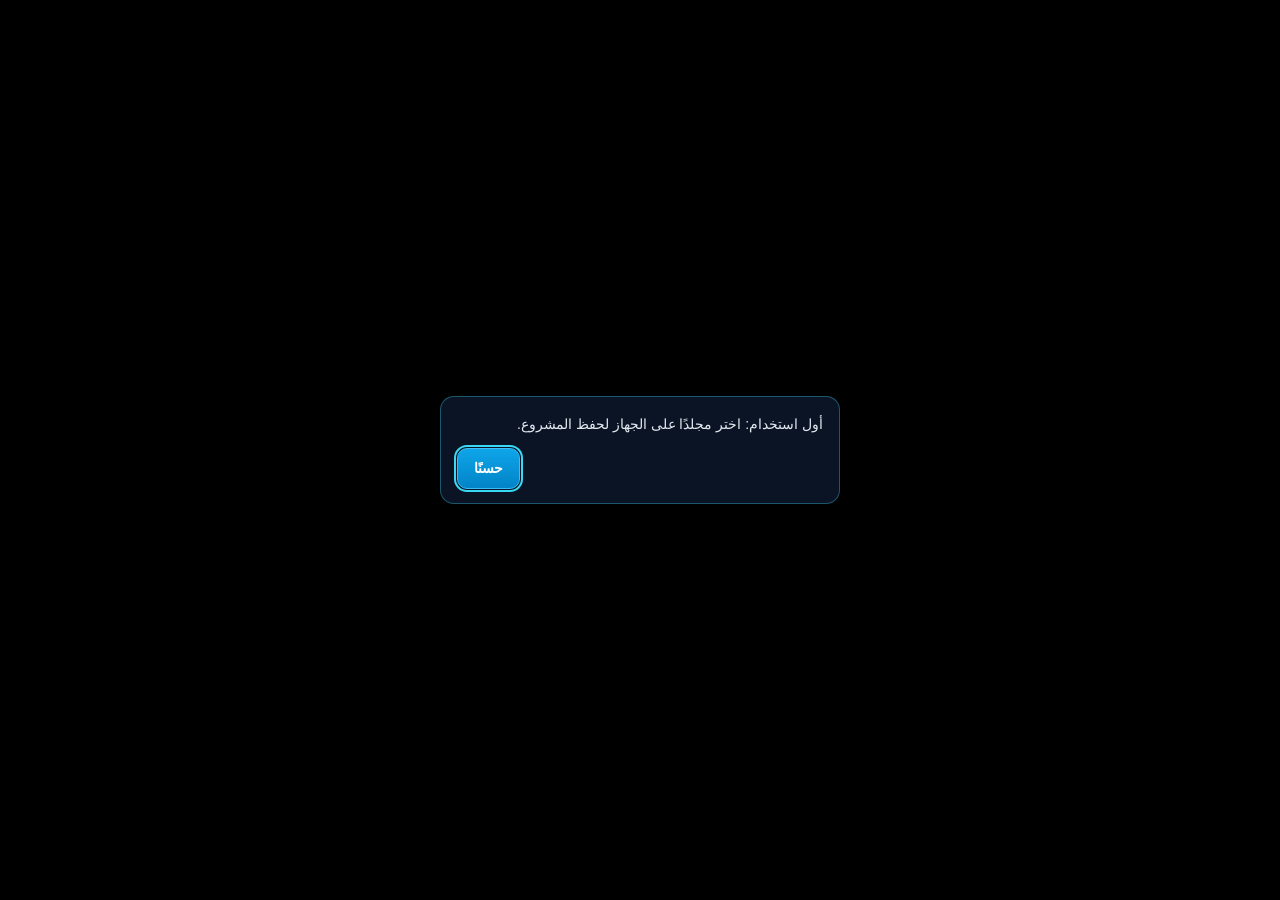
==== index.html @ 80fbe302 "Add files via upload" ====
<!DOCTYPE html>
<html lang="ar" dir="rtl">
<head>
<meta charset="utf-8">
<meta name="viewport" content="width=device-width,initial-scale=1,maximum-scale=1,user-scalable=no,viewport-fit=cover">
<meta name="mobile-web-app-capable" content="yes">
<meta name="apple-mobile-web-app-capable" content="yes">
<meta name="apple-mobile-web-app-status-bar-style" content="black-translucent">
<title>Hawa Engine</title>
<link rel="stylesheet" href="style.css">
</head>
<body>
<script>document.body.classList.add('intro-on');</script>

<!-- ================= الانيميشن الافتتاحي ================= -->
<div id="intro">
  <div class="in-black"></div>
  <div class="in-tint"></div>
  <div class="in-scan"></div>
  <div class="in-vig"></div>
  <div class="in-bar t"></div>
  <div class="in-bar b"></div>
  <div class="in-title"><span class="in-logo">𓂀</span><b>HAWA</b><i>ENGINE</i><small>جارٍ الدخول إلى ورشة البناء</small></div>
  <div class="in-flash"></div>
  <button id="introSkip" type="button" title="تخطي (Space / Enter / Esc)">تخطي <span>⏭</span></button>
</div>

<!-- ================= طبقة البناء (Build) ================= -->
<div id="app">
  <header id="bar">
    <div class="brand"><span class="logo">𓂀</span><div><b>Hawa</b> Engine<small>v2.20 · بناء</small></div></div>

    <nav class="tabs" id="secs">
      <button data-sec="objects" class="on"><span>🏛</span>الكائنات</button>
      <button data-sec="prog"><span>⚙</span>البرمجة</button>
      <button data-sec="sobj"><span>🎮</span>الكائنات البرمجية</button>
    </nav>

    <div class="grow"></div>

    <div class="seg">
      <button id="bPlayNet" type="button" title="تفعيل المشروع: أونلاين أو أوفلاين (اختيار مرة واحدة)">❓<i>أونلاين / أوفلاين</i></button>
      <button id="bWipe" class="danger-btn" title="حذف كل المشروع بعد 3 تأكيدات">🗑<i>حذف الكلي</i></button>
      <button id="bStorage" title="عرض مصدر التخزين المحلي">💾<i>عرض التخزين</i></button>
    </div>
    <div class="seg">
      <button id="bSave" title="حفظ سريع في المتصفح"><span data-ic="save"></span><i>حفظ</i></button>
      <button id="bProjDown" title="تنزيل المشروع كامل ZIP"><span data-ic="save"></span><i>تحميل المشروع</i></button>
      <button id="bProjUp" title="رفع مشروع ZIP ومتابعة البناء"><span data-ic="load"></span><i>رفع المشروع</i></button>
    </div>
    <div class="seg">
      <button id="bConvert" title="تحويل المشروع إلى لعبة جاهزة للتوزيع …"><span data-ic="export"></span><i>تحويل إلى لعبة</i></button>
      <button id="bOpenGame" title="فتح صفحة اللعبة (أوفلاين / أونلاين)"><span data-ic="play"></span><i>فتح اللعبة</i></button>
    </div>
    <button id="bTest" class="go" title="تشغيل الاختبار (P للخروج)"><span data-ic="play"></span>اختبر</button>
    <button id="bFullscreen" type="button" title="ملء الشاشة">⛶</button>
  </header>

  <!-- شريط الأدوات الجانبي -->
  <nav id="rail">
    <div class="rail-group" id="tools">
      <button data-tool="select" class="on" title="تحديد (Esc)"><span data-ic="cursor"></span></button>
      <button data-tool="place" title="وضع كائن (N)"><span data-ic="plus"></span></button>
      <button data-tool="delete" title="حذف بالضغط (Del)"><span data-ic="trash"></span></button>
      <button data-tool="boxdel" title="الحذف المحيطي"><span data-ic="marquee"></span></button>
    </div>
    <div class="rail-group">
      <button id="bFly" title="وضع الطيران (V)"><span data-ic="fly"></span></button>
      <button id="bRs" title="نقطة بدء أوفلاين"><span data-ic="flag"></span></button>
      <button id="bOnRs" title="نقطة بدء أونلاين (حد أقصى 3 لاعبين)"><span data-ic="users"></span><span class="snap-l" id="onRsN">0/3</span></button>
      <button id="bSnap" title="خطوة الشبكة"><span data-ic="grid"></span><span class="snap-l">0.5</span></button>
      <button id="bCoordRail" title="الإحداثيات + وضع الكائن"><span data-ic="grid"></span></button>
    </div>
    <div class="rail-group bottom">
      <button id="bPar" class="on" title="إظهار/إخفاء اللوحات"><span data-ic="panel"></span></button>
    </div>
  </nav>

  <!-- لوحة الأقسام اليسرى -->
  <aside id="dock">
    <div class="dock-head"><span id="dockTitle">الكائنات</span><button type="button" class="m-close" data-m-close aria-label="إغلاق">✕</button></div>
    <div id="mSecs" class="m-secs">
      <button type="button" data-sec="objects" class="on"><span>🏛</span>الكائنات</button>
      <button type="button" data-sec="prog"><span>⚙</span>البرمجة</button>
      <button type="button" data-sec="sobj"><span>🎮</span>برمجية</button>
    </div>

    <div id="catP">
      <div class="search"><span data-ic="search"></span><input id="q" placeholder="ابحث عن كائن"></div>
      <div id="grid"></div>
    </div>

    <div id="progP" hidden>
      <div class="sub"><span>ملفات البرمجة</span><span id="pCount" class="mut">0</span></div>
      <div class="row">
        <button id="pNew" class="pri">＋ ملف جديد</button>
        <button id="pUp">⬆ رفع</button>
        <button id="pAuto" title="ملف تلقائي">⬇</button>
      </div>
      <div id="pList"></div>
    </div>

    <div id="sobjP" hidden>
      <div class="sub"><span>كائنات برمجية</span><span id="sCount" class="mut">0</span></div>
      <div class="row">
        <button id="sNew" class="pri">＋ كائن جديد</button>
        <button id="sUp">⬆ رفع</button>
        <button id="sAuto" title="ملف تلقائي">⬇</button>
      </div>
      <div id="sList"></div>
    </div>
  </aside>

  <!-- منطقة العرض -->
  <main id="vp">
    <canvas id="cv"></canvas>

    <div id="modeChip" class="chip-top">🏗 بناء</div>
    <div id="marqueeBox" hidden></div>

    <div id="gz" hidden>
      <div class="gz-row">
        <div class="gseg">
          <button data-g="move" class="on" title="نقل (W)"><span class="ico" data-ic="move"></span><i>نقل</i></button>
          <button data-g="rotate" title="تدوير (E)"><span class="ico" data-ic="rotate"></span><i>تدوير</i></button>
          <button data-g="scale" title="حجم (R)"><span class="ico" data-ic="scale"></span><i>حجم</i></button>
        </div>
        <div class="gseg">
          <button id="gUp" data-a="up" title="طلوع: يرفعه خطوة الشبكة"><span class="ico" data-ic="up"></span><i>طلوع</i></button>
          <button id="gDown" data-a="down" title="نزول"><span class="ico" data-ic="down"></span><i>نزول</i></button>
          <button id="gFly" data-a="fly" title="طيران: 3 وحدات فوق السطح"><span class="ico" data-ic="fly"></span><i>طيران</i></button>
          <button id="gVis" data-a="vis" title="إظهار/إخفاء في الاختبار (H)"><span class="ico" data-ic="eye"></span><i id="gVisT">إخفاء</i></button>
        </div>
        <div class="gseg">
          <button id="gParams" title="بارامترات الكائن البرمجي" style="display:none"><span class="ico">⚙</span><i>بارامترات</i></button>
          <button id="gDup" title="نسخ (Ctrl+D)"><span class="ico" data-ic="copy"></span><i>نسخ</i></button>
          <button id="gDel" class="red" title="حذف (Del)"><span class="ico" data-ic="trash"></span><i>حذف</i></button>
        </div>
      </div>
      <div id="gzHint" class="gz-hint"></div>
    </div>

    <div id="paramPanel" class="param-panel" hidden>
      <div class="param-hd"><span id="paramTitle">بارامترات</span><button type="button" id="paramClose" title="إغلاق">✕</button></div>
      <div id="paramBody" class="param-body"></div>
    </div>
    <div id="coordPanel" class="coord-panel" hidden>
      <div class="cp-row"><b>X</b><span id="cx">0.000</span></div>
      <div class="cp-row"><b>Y</b><span id="cy">0.000</span></div>
      <div class="cp-row"><b>Z</b><span id="cz">0.000</span></div>
      <div class="cp-row mut" id="cName">—</div>
    </div>
    <div id="crosshair" hidden>+</div>

    <div id="stat"></div>
    <div id="tip"></div>
  </main>

  <!-- لوحة المشهد والخصائص اليمين -->
  <aside id="side">
    <div class="sub"><span>المشهد</span><span id="objCount" class="mut">0 كائن</span><button type="button" class="m-close" data-m-close aria-label="إغلاق">✕</button></div>
    <div class="search"><span data-ic="search"></span><input id="hq" placeholder="ابحث في المشهد"></div>
    <div id="hier"></div>
    <div class="sub"><span>الخصائص</span></div>
    <div id="ins"></div>
  </aside>
</div>

<!-- ================= طبقة الاختبار (منفصلة تماماً) ================= -->
<div id="play" hidden>
  <div id="pvp"></div>
  <div id="pTop">
    <button id="pExit" class="stop"><span data-ic="stop"></span>خروج للبناء<kbd>P</kbd></button>
  </div>
  <div id="pHud">
    <div class="chip msg" id="pMsg" hidden></div>
  </div>
  <div id="pPrompt" class="prompt" hidden></div>
  <div id="pFps"></div>
  <div id="pHelp" hidden></div>
  <button type="button" id="pMic" title="تفعيل/إيقاف المايك (B)">
    <span class="mic-ico" aria-hidden="true">
      <svg class="r" viewBox="0 0 24 24" fill="none" stroke-width="2" stroke-linecap="round" stroke-linejoin="round"><path d="M12 1a3 3 0 0 0-3 3v8a3 3 0 0 0 6 0V4a3 3 0 0 0-3-3z"/><path d="M19 10v2a7 7 0 0 1-14 0v-2"/><line x1="12" y1="19" x2="12" y2="23"/><line x1="8" y1="23" x2="16" y2="23"/><line x1="4" y1="4" x2="20" y2="20"/></svg>
      <svg class="g" viewBox="0 0 24 24" fill="none" stroke-width="2" stroke-linecap="round" stroke-linejoin="round"><path d="M12 1a3 3 0 0 0-3 3v8a3 3 0 0 0 6 0V4a3 3 0 0 0-3-3z"/><path d="M19 10v2a7 7 0 0 1-14 0v-2"/><line x1="12" y1="19" x2="12" y2="23"/><line x1="8" y1="23" x2="16" y2="23"/></svg>
    </span>
    <kbd>B</kbd>
    <span class="mic-lbl">مكتوم</span>
    <span class="mic-bar"><i></i></span>
  </button>
</div>

<!-- ================= محرر الملفات ================= -->
<div id="ed" hidden>
  <div class="box">
    <div class="eh">
      <span id="edKind" class="tag">ملف برمجة</span>
      <input id="edName" placeholder="اسم الملف">
      <span class="grow"></span>
      <button type="button" id="edS" class="pri" onclick="try{window.__hawaSaveEd&&window.__hawaSaveEd()}catch(e){alert(e)}"><span data-ic="save"></span>حفظ</button>
      <button type="button" id="edD" class="red" title="حذف" onclick="try{window.__hawaDelEd&&window.__hawaDelEd()}catch(e){alert(e)}"><span data-ic="trash"></span></button>
      <button type="button" id="edX" title="إغلاق" onclick="try{window.__hawaCloseEd&&window.__hawaCloseEd()}catch(e){alert(e)}">✕</button>
    </div>
    <div id="edSaveMsg" role="status"></div>
    <textarea id="edT" spellcheck="false"></textarea>
  </div>
</div>
<input type="file" id="fl" accept=".json,.js,.txt" multiple hidden>
<div id="storageModal" hidden>
  <div class="storage-box">
    <div class="storage-hd"><b>التخزين المحلي</b><button type="button" id="storageClose">✕</button></div>
    <div id="storageBody" class="storage-body"></div>
  </div>
</div>
<input type="file" id="flProj" accept=".zip,application/zip" hidden>

<!-- واجهة الموبايل -->
<div id="mBar" hidden>
  <button type="button" id="mDockBtn" aria-label="قائمة الكائنات والبرمجة"><span>☰</span><i>القائمة</i></button>
  <button type="button" id="mSideBtn" aria-label="المشهد والخصائص"><span>📋</span><i>المشهد</i></button>
  <span class="m-grow"></span>
  <button type="button" id="mMoreBtn" aria-label="المزيد"><span>⋯</span><i>المزيد</i></button>
  <button type="button" id="mTestBtn" class="go" aria-label="اختبر"><span>▶</span><i>اختبر</i></button>
</div>
<div id="mOverlay"></div>
<div id="mMore">
  <div class="mm-hd"><b>المزيد</b><button type="button" data-m-close aria-label="إغلاق">✕</button></div>
  <div class="mm-grid">
    <button type="button" data-proxy="bPlayNet"><span>🌐</span>أونلاين / أوفلاين</button>
    <button type="button" data-proxy="bSave"><span>💾</span>حفظ</button>
    <button type="button" data-proxy="bStorage"><span>🗂</span>عرض التخزين</button>
    <button type="button" data-proxy="bProjDown"><span>⬇</span>تحميل المشروع</button>
    <button type="button" data-proxy="bProjUp"><span>⬆</span>رفع المشروع</button>
    <button type="button" data-proxy="bConvert"><span>📦</span>تحويل للعبة</button>
    <button type="button" data-proxy="bOpenGame"><span>🎮</span>فتح اللعبة</button>
    <button type="button" data-proxy="bFullscreen"><span>⛶</span>ملء الشاشة</button>
    <button type="button" data-proxy="bWipe" class="mm-danger"><span>🗑</span>حذف الكلي</button>
  </div>
</div>
<div id="mTouch" hidden>
  <div id="mJoy"><i id="mJoyKnob"></i></div>
  <div id="mAct">
    <button type="button" id="mJump">قفز</button>
    <button type="button" id="mRun">جري</button>
  </div>
</div>
<div id="mBuildHint" hidden>جويستيك حركة · إصبع تدوير · إصبعين زووم · لمسة تحديد</div>

<script src="three.min.js"></script>
<script src="jszip.min.js"></script>
<script src="peerjs.min.js"></script>
<script src="engine.js"></script>
</body>
</html>
---- style.css ----
:root{
  --bg:#070c16;--pan:#0c1424;--pan2:#101b30;--card:#152240;--card2:#1c2d52;
  --line:rgba(148,163,184,.13);--line2:rgba(148,163,184,.24);
  --tx:#e9effa;--mu:#8fa0bb;--acc:#38d9f5;--gold:#f7c85c;
  --ok:#2fd27a;--okbg:rgba(47,210,122,.12);--okbd:rgba(47,210,122,.55);
  --bad:#ff4d6d;--badbg:rgba(255,77,109,.10);--badbd:rgba(255,77,109,.5);
  --r:12px;--shadow:0 12px 34px rgba(0,0,0,.42)
}
*{box-sizing:border-box;margin:0;padding:0}
[hidden]{display:none!important}
html,body{height:100%;overflow:hidden;background:var(--bg);color:var(--tx);font:13px/1.55 Cairo,Tahoma,"Segoe UI",sans-serif;user-select:none}
svg{display:block}

/* ================= الشكل العام ================= */
#app{display:grid;grid-template:56px 1fr/62px 300px 1fr 300px;grid-template-areas:"bar bar bar bar" "rail dock vp side";height:100vh;direction:ltr}
body.noside #app{grid-template-columns:62px 300px 1fr 0}
body.noside #side{display:none}
#app>*{direction:rtl}
#bar{grid-area:bar}
#rail{grid-area:rail}
#dock{grid-area:dock}
#vp{grid-area:vp}
#side{grid-area:side}

/* ---- الشريط العلوي ---- */
#bar{display:flex;align-items:center;gap:14px;padding:0 14px;background:linear-gradient(180deg,#111d35,#0a1224);border-bottom:1px solid var(--line);white-space:nowrap;overflow:hidden}
.grow{flex:1;min-width:8px}
.brand{display:flex;align-items:center;gap:10px}
.brand .logo{width:34px;height:34px;display:grid;place-items:center;border-radius:10px;background:linear-gradient(145deg,#1d3a5f,#0f2238);border:1px solid var(--line2);color:var(--gold);font-size:18px}
.brand b{color:var(--acc);font-weight:800}
.brand div{font-size:14px;line-height:1.2}
.brand small{display:block;color:var(--mu);font-size:11px}
.tabs{display:flex;gap:4px;padding:4px;background:#070e1e;border:1px solid var(--line);border-radius:12px}
.seg{display:flex;align-items:center;gap:2px;padding:3px;background:#070e1e;border:1px solid var(--line);border-radius:12px}

button{font:inherit;color:var(--tx);background:transparent;border:1px solid transparent;border-radius:9px;padding:6px 11px;cursor:pointer;display:inline-flex;align-items:center;justify-content:center;gap:6px;white-space:nowrap;transition:background .15s,border-color .15s,color .15s,transform .05s}
button:hover{background:rgba(148,163,184,.1)}
button:active{transform:translateY(1px)}
button:focus-visible{outline:2px solid var(--acc);outline-offset:1px}
button svg{width:16px;height:16px;flex:none}
button i{font-style:normal;font-size:12px}
button.on{background:rgba(56,217,245,.15);color:#b4f3ff;border-color:rgba(56,217,245,.5)}
button.pri{background:linear-gradient(180deg,#1f4263,#15304c);border-color:rgba(56,217,245,.42)}
button.pri:hover{border-color:var(--acc)}
button.red{color:#ff9fb0}
button.red:hover{background:var(--badbg);border-color:var(--badbd)}
button.ok{background:var(--okbg);border-color:var(--okbd);color:#9ff5c6}
button.ok:hover{background:rgba(47,210,122,.22)}
button.bad{background:var(--badbg);border-color:var(--badbd);color:#ffb3c1}
button.bad:hover{background:rgba(255,77,109,.2)}
button.stop{background:linear-gradient(180deg,#9b1d3c,#6e1429);border-color:#ff7c93;color:#fff}
kbd{font:600 10px/1 Consolas,monospace;direction:ltr;display:inline-block;padding:3px 6px;border:1px solid var(--line2);border-bottom-width:2px;border-radius:6px;background:#0a1322;color:var(--mu)}
.tag{display:inline-block;font-size:10.5px;padding:1px 7px;border-radius:999px;background:rgba(247,200,92,.14);color:var(--gold);border:1px solid rgba(247,200,92,.3)}
.mut{color:var(--mu)}

#bTest{padding:7px 18px;font-weight:800;font-size:13.5px;background:linear-gradient(180deg,#2fd27a,#0d9459);border-color:#5ff0a4;color:#fff;box-shadow:0 8px 22px rgba(47,210,122,.3)}
#bTest svg{width:13px;height:13px;fill:currentColor;stroke-width:0}
#bTest:hover{background:linear-gradient(180deg,#3ce48a,#0fa865)}

/* ---- شريط الأدوات ---- */
#rail{display:flex;flex-direction:column;align-items:center;gap:10px;padding:10px 0;background:var(--pan);border-inline-end:1px solid var(--line)}
.rail-group{display:flex;flex-direction:column;gap:4px;padding:4px;background:#070e1e;border:1px solid var(--line);border-radius:14px}
.rail-group.bottom{margin-top:auto}
#rail button{width:44px;height:44px;padding:0;flex-direction:column;gap:0;border-radius:11px;position:relative}
#rail button svg{width:19px;height:19px}
#rail .snap-l{position:absolute;bottom:2px;font:700 9px/1 Consolas,monospace;color:var(--mu)}
#rail button[title]:hover::after{content:attr(title);position:absolute;inset-inline-start:56px;top:50%;transform:translateY(-50%);white-space:nowrap;background:#0b1424;border:1px solid var(--line2);color:var(--tx);padding:4px 9px;border-radius:7px;font-size:11.5px;pointer-events:none;z-index:9;box-shadow:var(--shadow)}

/* ---- اللوحة اليسرى ---- */
#dock,#side{background:var(--pan);overflow-y:auto;padding:12px;display:flex;flex-direction:column;gap:10px;scrollbar-width:thin;scrollbar-color:#2a3a5a transparent}
#dock{border-inline-end:1px solid var(--line)}
#side{border-inline-start:1px solid var(--line)}
.dock-head{font-size:15px;font-weight:800;color:var(--tx);padding:2px 2px 0}
.sub{display:flex;justify-content:space-between;align-items:center;font-size:11.5px;font-weight:700;letter-spacing:.3px;color:var(--mu);text-transform:uppercase;padding:4px 2px 0}
.search{position:relative;display:flex;align-items:center}
.search svg{position:absolute;inset-inline-start:10px;width:14px;height:14px;color:var(--mu);pointer-events:none}
.search input{width:100%;padding-inline-start:32px;border-radius:10px;padding-block:7px}
.hint{font-size:11.5px;line-height:1.75;color:var(--mu);padding:6px 4px}
.row{display:flex;gap:6px;flex-wrap:wrap}
.row button{flex:1}
.row button:last-child{flex:0 0 auto;padding-inline:10px}

#grid h5{color:var(--acc);font-size:11.5px;margin:12px 2px 6px;font-weight:700;letter-spacing:.2px}
#grid .g{display:grid;grid-template-columns:1fr 1fr;gap:7px}
#grid .g button{flex-direction:column;gap:3px;padding:12px 4px;background:var(--card);border-color:var(--line);color:var(--tx);font-size:12px}
#grid .g button:hover{border-color:var(--acc);background:var(--card2)}
#grid .g button.on{border-color:var(--acc);background:rgba(56,217,245,.14)}
#grid .g span{font-size:22px;line-height:1.2}

/* ---- بطاقات الملفات (برمجة + كائنات برمجية) — صف بحد أقصى 3 ---- */
#pList,#sList{display:grid;grid-template-columns:repeat(3,minmax(0,1fr));gap:8px;margin-top:6px}
.pcard{background:var(--card);border:1px solid var(--line);border-radius:var(--r);padding:8px 6px 7px;display:flex;flex-direction:column;align-items:center;gap:5px;transition:border-color .15s,background .15s;cursor:pointer;min-width:0;text-align:center}
.pcard:hover{border-color:var(--line2)}
.pc-top{display:flex;align-items:center;justify-content:center;gap:5px;width:100%}
.pc-ico{font-size:22px;line-height:1.1}
.pc-name{width:100%;font-weight:700;line-height:1.25;overflow:hidden;display:-webkit-box;-webkit-line-clamp:2;-webkit-box-orient:vertical;word-break:break-word;max-height:2.6em}
.pc-meta{font-size:10px;color:var(--mu);width:100%;line-height:1.3}
.pc-btns{display:flex;gap:3px;flex-wrap:wrap;justify-content:center;width:100%}
.pc-btns button{flex:1 1 auto;padding:4px 4px;font-size:10.5px;min-width:0}
.pc-btns button.red{flex:0 0 auto}
.pc-btns button i{display:none}
.dot{width:8px;height:8px;border-radius:50%;flex:none;background:#64748b;box-shadow:0 0 0 3px rgba(100,116,139,.18)}
.pcard.is-on{background:var(--okbg);border-color:var(--okbd)}
.pcard.is-on .dot{background:var(--ok);box-shadow:0 0 0 3px rgba(47,210,122,.22),0 0 10px rgba(47,210,122,.7)}
.pcard.is-on .pc-meta em:first-child{color:#9ff5c6}
.pcard.is-off{background:var(--badbg);border-color:var(--badbd)}
.pcard.is-off .dot{background:var(--bad);box-shadow:0 0 0 3px rgba(255,77,109,.2)}
.pcard.is-off .pc-meta em:first-child{color:#ffb3c1}
#sList .pcard.is-on{background:rgba(56,217,245,.1);border-color:rgba(56,217,245,.5)}
.pcard .tag{font-size:9px;padding:1px 4px;border-radius:4px;background:rgba(56,217,245,.15);color:#7dd3fc}

/* مستطيل الحذف المحيطي */
#marqueeBox{position:absolute;pointer-events:none;z-index:25;border:1.5px dashed rgba(255,77,109,.95);background:rgba(255,77,109,.12);border-radius:2px}

#dock code,#side code{background:#0a1020;padding:0 5px;border-radius:5px;color:#b4f3ff;direction:ltr;display:inline-block}

input,select,textarea{font:inherit;color:var(--tx);background:#0a1020;border:1px solid #243452;border-radius:8px;padding:5px 9px;user-select:text;min-width:0}
input:focus,select:focus,textarea:focus{outline:1px solid var(--acc);border-color:transparent}
input[type=number]{direction:ltr;text-align:left}

/* ---- المشهد ---- */
#hier{max-height:210px;overflow-y:auto;border:1px solid var(--line);border-radius:var(--r);background:#070e1e;padding:4px}
#hier div{padding:5px 9px;cursor:pointer;white-space:nowrap;overflow:hidden;text-overflow:ellipsis;border-radius:7px}
#hier div:hover{background:#15223d}
#hier div.on{background:rgba(56,217,245,.2);color:#c6f6ff}
#hier div.dim{opacity:.55}

/* ---- الخصائص ---- */
.empty{text-align:center;padding:28px 10px;color:var(--mu)}
.empty span{font-size:30px}
.empty p{color:var(--tx);font-weight:700;margin-top:6px}
.empty small{font-size:11.5px}
.ih{display:flex;gap:8px;align-items:center;font-size:20px}.ih input{flex:1;font-size:13px}
.cp{background:var(--card);border:1px solid var(--line);border-radius:var(--r);padding:9px 10px}
.cp h4{color:var(--acc);font-size:12px;margin-bottom:6px;font-weight:700}
.r{display:flex;align-items:center;gap:7px;margin:4px 0;color:var(--mu);font-size:12px}
.r b{width:58px;font-weight:600;color:var(--mu);font-size:12px;flex:none}
.r b.pl{width:auto;flex:0 0 112px;line-height:1.3}
.r label{display:flex;align-items:center;gap:3px;flex:1;color:var(--mu);font-size:11px;direction:ltr}
.r label input{width:100%}
.r input[type=color]{padding:2px;height:28px;width:60px}
label.r{color:var(--tx)}
.sr{display:flex;justify-content:space-between;align-items:center;padding:3px 0;font-size:12px}.sr button{padding:1px 8px}
.acts{display:grid;grid-template-columns:repeat(3,1fr);gap:6px}
.acts button{flex-direction:column;gap:4px;padding:9px 4px;background:var(--card);border-color:var(--line);font-size:11px}
.acts button:hover{border-color:var(--acc)}
.acts button.red{grid-column:span 3}
.acts button svg{width:17px;height:17px}

/* ================= منطقة العرض ================= */
#vp{position:relative;overflow:hidden;background:#0e1726}
#cv{position:absolute;inset:0;width:100%;height:100%;display:block;outline:0}
.chip-top{position:absolute;top:12px;inset-inline-start:12px;padding:5px 12px;border-radius:999px;background:rgba(7,12,22,.7);border:1px solid var(--line2);font-size:12px;font-weight:700;backdrop-filter:blur(6px);pointer-events:none;z-index:3}
#gz{position:absolute;display:flex;flex-direction:column;align-items:center;gap:6px;transform:translate(-50%,-100%);z-index:5;white-space:nowrap}
.gz-row{display:flex;gap:6px;padding:6px;background:rgba(8,13,26,.92);border:1px solid rgba(56,217,245,.42);border-radius:15px;backdrop-filter:blur(8px);box-shadow:var(--shadow)}
.gseg{display:flex;gap:2px;padding:3px;background:#070e1e;border:1px solid var(--line);border-radius:11px}
#gz button{padding:5px 8px;flex-direction:column;gap:3px;min-width:46px;font-size:11px;color:var(--mu);border-radius:8px}
#gz button svg{width:17px;height:17px}
#gz button i{font-size:10.5px;color:inherit}
#gz button:hover{color:var(--tx)}
#gz button.on{color:#c6f6ff;background:rgba(56,217,245,.18);border-color:rgba(56,217,245,.5)}
#gz .red{color:#ff9fb0}
.gz-hint{padding:4px 12px;border-radius:999px;background:rgba(7,12,22,.75);border:1px solid var(--line);font-size:11px;color:#cbd5e1}
#stat{position:absolute;bottom:10px;inset-inline-start:12px;font:600 11px/1 Consolas,monospace;color:#7dd3fc;background:rgba(0,0,0,.45);padding:5px 9px;border-radius:7px;pointer-events:none;direction:ltr}
#tip{position:absolute;bottom:10px;left:50%;transform:translateX(-50%);font-size:12px;color:#e2e8f0;background:rgba(7,12,22,.78);border:1px solid var(--line2);padding:5px 14px;border-radius:999px;pointer-events:none;white-space:nowrap;max-width:88%;overflow:hidden;text-overflow:ellipsis;z-index:4}

/* ================= طبقة الاختبار (منفصلة) ================= */
#play{position:fixed;inset:0;background:#0e1726;z-index:20;direction:rtl}
#pvp{position:absolute;inset:0}
#pvp canvas{position:absolute;inset:0;width:100%;height:100%;display:block;outline:0}
#pTop{position:absolute;top:14px;inset-inline-start:14px;display:flex;gap:6px;z-index:2}
#pTop button{background:rgba(7,12,22,.72);border-color:var(--line2);backdrop-filter:blur(6px);padding:7px 12px}
#pTop button:hover{background:rgba(30,41,59,.88)}
#pHud{position:absolute;top:14px;left:50%;transform:translateX(-50%);display:flex;flex-direction:column;align-items:center;gap:7px;pointer-events:none;z-index:2}
.chip{padding:6px 16px;background:rgba(7,12,22,.62);border:1px solid var(--line2);border-radius:999px;font-weight:800;font-size:15px;backdrop-filter:blur(6px);box-shadow:var(--shadow)}
.chip.msg{font-size:13px;font-weight:600;color:#e2e8f0;background:rgba(7,12,22,.78);max-width:70vw;text-align:center}
.prompt{position:absolute;bottom:90px;left:50%;transform:translateX(-50%);padding:8px 16px;border-radius:12px;background:rgba(7,12,22,.8);border:1px solid rgba(56,217,245,.5);color:#c6f6ff;font-weight:700;font-size:13px;z-index:2;pointer-events:none;white-space:nowrap}
#pFps{position:absolute;bottom:12px;inset-inline-start:14px;font:600 11px/1 Consolas,monospace;color:#7dd3fc;background:rgba(0,0,0,.45);padding:5px 9px;border-radius:7px;pointer-events:none;z-index:2;direction:ltr}
#pHelp{position:absolute;bottom:12px;left:50%;transform:translateX(-50%);display:flex;gap:9px;align-items:center;flex-wrap:wrap;justify-content:center;font-size:11.5px;color:#cbd5e1;background:rgba(7,12,22,.62);border:1px solid var(--line);padding:6px 13px;border-radius:999px;pointer-events:none;z-index:2;white-space:nowrap}
#pHelp kbd{margin-inline-end:3px}

/* زر المايك — أسفل يمين (في وضع اللعب) */
#pMic{
  position:fixed;bottom:16px;right:16px;left:auto;z-index:9999;
  display:none;align-items:center;gap:8px;
  padding:10px 16px 10px 14px;border-radius:14px;
  background:rgba(7,12,22,.88);border:2px solid #2a3a5a;
  color:#e2e8f0;font:700 13px system-ui,sans-serif;
  cursor:pointer;backdrop-filter:blur(8px);
  box-shadow:0 8px 28px rgba(0,0,0,.45);pointer-events:auto;
  transition:border-color .15s,background .15s,box-shadow .15s;
  user-select:none;-webkit-user-select:none;
}
#pMic.show{display:flex}
#pMic .mic-bar{width:46px;height:6px;border-radius:4px;background:#1a2538;overflow:hidden;display:none}
#pMic .mic-bar i{display:block;height:100%;width:0;background:linear-gradient(90deg,#22c55e,#ef4444);transition:width .06s linear}
#pMic.on .mic-bar{display:block}
#pMic:hover{border-color:#38d9f5;background:rgba(15,25,45,.9)}
#pMic.on{border-color:#22c55e;background:rgba(20,40,30,.85);box-shadow:0 0 0 2px rgba(34,197,94,.25),0 8px 24px rgba(0,0,0,.35)}
#pMic.live{border-color:#ef4444;box-shadow:0 0 0 2px rgba(239,68,68,.35),0 8px 28px rgba(239,68,68,.2)}
#pMic .mic-ico{width:22px;height:22px;display:flex;align-items:center;justify-content:center}
#pMic .mic-ico svg{width:20px;height:20px}
#pMic .mic-ico .g{stroke:#22c55e;fill:none}
#pMic .mic-ico .r{stroke:#ef4444;fill:none}
#pMic.on .mic-ico .g{display:block} #pMic.on .mic-ico .r{display:none}
#pMic:not(.on) .mic-ico .g{display:none} #pMic:not(.on) .mic-ico .r{display:block}
#pMic kbd{font:700 11px Consolas,monospace;direction:ltr;padding:3px 7px;border:1px solid #2a3a5a;border-bottom-width:2px;border-radius:6px;background:#0a1322;color:#94a3b8}
#pMic.on kbd{border-color:#22c55e;color:#86efac}
#pMic .mic-lbl{font-size:12px;color:#94a3b8;font-weight:600}
#pMic.on .mic-lbl{color:#86efac}
#pMic.live .mic-lbl{color:#fca5a5}

/* ================= محرر الملفات ================= */
#ed{position:fixed;inset:0;background:rgba(2,6,18,.78);backdrop-filter:blur(4px);z-index:50;display:flex;align-items:center;justify-content:center}
#ed[hidden]{display:none!important}
#ed .eh button{pointer-events:auto!important;cursor:pointer;position:relative;z-index:2}
#edS,#edD,#edX{min-width:44px;min-height:34px}
#ed .box{width:min(920px,94vw);height:min(660px,90vh);background:var(--pan);border:1px solid rgba(56,217,245,.5);border-radius:16px;display:flex;flex-direction:column;padding:12px;gap:10px;box-shadow:var(--shadow)}
.eh{display:flex;gap:8px;align-items:center}
.eh .grow{flex:1}
.eh input{width:260px}
.eh button svg{width:15px;height:15px}
#edT{flex:1;resize:none;direction:ltr;text-align:left;font:13px/1.6 Consolas,monospace;tab-size:2;white-space:pre;border-radius:10px}

/* v2.3 — الكائنات المبرمجة */
.prog-b{display:flex;align-items:center;justify-content:space-between;gap:8px;margin:8px 0;padding:8px 10px;border:1px solid #ff3b4b;background:rgba(255,40,60,.13);border-radius:9px;color:#ff9aa3;font-weight:700;font-size:12.5px}
.prog-b button{background:#e11d2e;color:#fff;border:0;border-radius:7px;padding:6px 10px;font:inherit;font-size:12px;cursor:pointer}
.prog-b button:hover{background:#ff3347}
.ff-list{display:flex;flex-direction:column;gap:5px;margin:0 0 10px}
.ff{display:flex;flex-direction:column;gap:2px;padding:8px 10px;border:1px solid #3a2328;background:rgba(255,40,60,.07);border-radius:8px;cursor:pointer}
.ff:hover{border-color:#ff3b4b;background:rgba(255,40,60,.16)}
.ff span{font-weight:700;color:#ffd7db}.ff em{font-style:normal;font-size:11px;color:#c58b92}
.pbadge{color:#ff6b78;font-size:10.5px;font-weight:700;margin-inline-start:4px}

/* v2.3+ — إحداثيات + صليب الماوس المخفي + شارة أكبر */
.coord-panel{position:absolute;top:52px;inset-inline-start:12px;z-index:4;background:rgba(7,12,22,.88);border:1px solid rgba(56,217,245,.45);border-radius:12px;padding:10px 14px;min-width:140px;backdrop-filter:blur(8px);box-shadow:var(--shadow);font-family:Consolas,monospace;direction:ltr}
.coord-panel .cp-row{display:flex;justify-content:space-between;gap:14px;font-size:13px;line-height:1.7;color:#e2e8f0}
.coord-panel .cp-row b{color:#38d9f5;min-width:16px}
.coord-panel .cp-row.mut{color:#94a3b8;font-size:11.5px;margin-top:4px;border-top:1px solid var(--line);padding-top:4px;font-family:inherit;direction:rtl}
#crosshair{position:absolute;left:50%;top:50%;transform:translate(-50%,-50%);z-index:5;color:#38d9f5;font-size:28px;font-weight:300;pointer-events:none;text-shadow:0 0 6px rgba(56,217,245,.8);line-height:1;user-select:none}
.pbadge{color:#ff6b78;font-size:12.5px;font-weight:800;margin-inline-start:6px;letter-spacing:.2px}

#bCoordAlways.on { background: rgba(34,197,94,.25); border-color: #22c55e; color: #bbf7d0; }
#coordPanel { z-index: 20; }

/* إصلاح: زر الإحداثيات كان مقفول بسبب pointer-events من .chip-top */
#bCoordAlways{pointer-events:auto!important;cursor:pointer}

/* زر وضع الكائن */
#bPick.on{background:rgba(56,217,245,.25)!important;border-color:#38d9f5!important;color:#c6f6ff!important}


/* رسالة الحفظ داخل المحرر — فوق كل حاجة */
#edSaveMsg{
  display:none;margin:0;padding:8px 12px;border-radius:10px;font-weight:700;font-size:13px;
  background:rgba(16,185,129,.18);border:1px solid rgba(52,211,153,.55);color:#a7f3d0;text-align:center;
}
#edSaveMsg.show{display:block}
#edSaveMsg.err{background:rgba(244,63,94,.18);border-color:rgba(244,63,94,.55);color:#fecdd3}
/* الـ tip فوق المحرر */
#tip{z-index:60!important}

/* ================= موبايل — واجهة مرتبة بدون تداخل ================= */
html,body{-webkit-text-size-adjust:100%;touch-action:manipulation}
#mBar,#mOverlay,#mTouch,#mBuildHint{display:none}
body.is-mobile #mBar{display:flex}
body.is-mobile #mTouch{display:block}
body.is-mobile.play-on #mAct{display:flex!important}
body.is-mobile:not(.play-on) #mBuildHint{display:block}

@media (max-width:900px),(pointer:coarse){
  :root{--m-safe-b:env(safe-area-inset-bottom,0px);--m-safe-t:env(safe-area-inset-top,0px)}
  body.is-mobile #app{
    grid-template:calc(36px + var(--m-safe-t)) 1fr 48px / 1fr;
    grid-template-areas:"bar" "vp" "rail";
    height:100dvh;height:100vh;
  }
  body.is-mobile #dock,body.is-mobile #side{
    position:fixed;inset:auto 0 0 0;height:min(50dvh,340px);z-index:40;
    transform:translateY(110%);transition:transform .2s ease;
    border-radius:12px 12px 0 0;box-shadow:0 -8px 28px rgba(0,0,0,.4);
    width:100%;font-size:12px;
  }
  body.is-mobile.sheet-dock #dock{transform:translateY(0)}
  body.is-mobile.sheet-side #side{transform:translateY(0);display:block!important}
  body.is-mobile #mOverlay{
    display:block;position:fixed;inset:0;background:rgba(0,0,0,.4);z-index:35;
    opacity:0;pointer-events:none;transition:opacity .15s;
  }
  body.is-mobile.sheet-dock #mOverlay,body.is-mobile.sheet-side #mOverlay{opacity:1;pointer-events:auto}

  body.is-mobile #bar{
    padding:calc(2px + var(--m-safe-t)) 4px 2px;gap:3px;overflow-x:auto;
    -webkit-overflow-scrolling:touch;scrollbar-width:none;min-height:0;
  }
  body.is-mobile #bar::-webkit-scrollbar{display:none}
  body.is-mobile .brand{gap:4px}
  body.is-mobile .brand small,body.is-mobile .brand b{font-size:10px}
  body.is-mobile .brand .logo{width:22px;height:22px;font-size:11px;border-radius:6px}
  body.is-mobile #bar button i{display:none}
  body.is-mobile #bar button{padding:4px 6px;min-height:28px;height:28px;font-size:10px;border-radius:7px}
  body.is-mobile #bar button svg{width:13px;height:13px}
  body.is-mobile #secs button{padding:4px 6px;font-size:10px;min-height:28px}
  body.is-mobile #bFullscreen{min-width:28px!important;height:28px!important;font-size:13px;padding:0 6px;margin:0}

  body.is-mobile #rail{
    flex-direction:row;justify-content:space-around;align-items:center;
    padding:2px 3px calc(2px + var(--m-safe-b));gap:2px;overflow-x:auto;
    border-top:1px solid var(--line);border-inline-end:0;background:#0a1224;z-index:20;
  }
  body.is-mobile #rail .rail-group{flex-direction:row;gap:2px;margin:0}
  body.is-mobile #rail button{width:34px;height:34px;min-width:34px;border-radius:8px;padding:0}
  body.is-mobile #rail button svg{width:15px;height:15px}
  body.is-mobile #rail .snap-l{font-size:7px}

  body.is-mobile #vp{min-height:0}

  body.is-mobile #coordPanel{top:40px;font-size:10px;max-width:40vw;padding:6px 8px}
  body.is-mobile #tip{bottom:calc(100px + var(--m-safe-b));max-width:70%;font-size:10px;padding:4px 10px;white-space:normal;text-align:center;left:50%;transform:translateX(-50%)}
  body.is-mobile #stat{font-size:9px;bottom:calc(52px + var(--m-safe-b));left:6px}
  body.is-mobile #crosshair{font-size:16px}

  body.is-mobile #pList,body.is-mobile #sList{grid-template-columns:repeat(3,minmax(0,1fr));gap:4px}
  body.is-mobile .pcard{padding:5px 4px}.pcard .nm{font-size:9px}
  body.is-mobile #grid .g{grid-template-columns:repeat(3,1fr);gap:4px}
  body.is-mobile #grid .g button{min-height:48px;padding:6px 3px;font-size:10px}
  body.is-mobile #dock .sub,body.is-mobile #side .sub{font-size:10px;padding:4px 8px}
  body.is-mobile #dock button,body.is-mobile #side button{min-height:28px;padding:4px 7px;font-size:10px}

  body.is-mobile #play #pTop{top:calc(4px + var(--m-safe-t));left:6px}
  body.is-mobile #play #pTop button{min-height:30px;padding:5px 9px;font-size:11px}
  body.is-mobile #pMic{bottom:calc(12px + var(--m-safe-b));transform:scale(.72);transform-origin:bottom right}

  /* طبقة اللمس: جوystick شمال تحت — أزرار يمين تحت بمسافات واضحة */
  #mTouch{position:fixed;inset:0;pointer-events:none;z-index:16}
  #mJoy{
    pointer-events:auto;position:absolute;
    left:max(10px,env(safe-area-inset-left));
    bottom:max(56px,calc(52px + var(--m-safe-b)));
    width:100px;height:100px;border-radius:50%;
    background:rgba(15,23,42,.42);border:2px solid rgba(148,163,184,.4);
    touch-action:none;z-index:17;
  }
  body.is-mobile.play-on #mJoy{bottom:max(18px,calc(14px + var(--m-safe-b)));}
  #mJoyKnob{
    position:absolute;left:50%;top:50%;width:44px;height:44px;margin:-22px 0 0 -22px;
    border-radius:50%;background:rgba(56,217,245,.55);border:2px solid rgba(186,230,253,.85);
    box-shadow:0 2px 10px rgba(0,0,0,.3);
  }
  #mAct{
    pointer-events:none;position:absolute;
    right:max(10px,env(safe-area-inset-right));
    bottom:max(18px,calc(14px + var(--m-safe-b)));
    display:flex;flex-direction:column-reverse;gap:12px;align-items:center;
    z-index:17;
  }
  #mAct button{
    pointer-events:auto;width:58px;height:58px;border-radius:50%;font-weight:800;font-size:11px;
    background:rgba(15,23,42,.55);border:2px solid rgba(148,163,184,.4);color:#f1f5f9;
    touch-action:manipulation;margin:0;
  }
  #mJump{background:rgba(34,197,94,.38);border-color:rgba(74,222,128,.75)}
  #mRun{width:48px;height:48px;font-size:10px;background:rgba(245,158,11,.35);border-color:rgba(251,191,36,.7)}
  #mAct button:active,#mJump.on,#mRun.on{filter:brightness(1.2);transform:scale(.95)}

  body.is-mobile #hawaTouchUI button,
  body.is-mobile #hawa-mobile-joystick .j-jump,
  body.is-mobile #hawa-mobile-joystick .j-run{
    min-width:52px!important;min-height:52px!important;font-size:11px!important;
  }
  /* لو سكربت جوystick ظاهر — أخفي جوystick المحرك */
  body.is-mobile:has(#hawa-mobile-joystick) #mTouch{display:none!important}
}

@media (max-width:480px){
  body.is-mobile #bar .seg:nth-of-type(2){display:none}
  #mJoy{width:92px;height:92px}
  #mJoyKnob{width:40px;height:40px;margin:-20px 0 0 -20px}
  #mAct button{width:54px;height:54px}
  #mRun{width:44px;height:44px}
}

/* أزرار لمس السكربتات (مركبات / ركوب) */
#hawaTouchUI button.on{filter:brightness(1.2);transform:scale(0.96)}
#hawaTouchUI button:active{filter:brightness(1.25)}


/* زر ملء الشاشة — فوق يمين */
#bFullscreen{
  margin-inline-start:6px;min-width:42px;height:40px;padding:0 10px;
  font-size:18px;border:1px solid var(--line2);border-radius:10px;
  background:rgba(15,23,42,.75);color:#e2e8f0;
}
#bFullscreen:hover{border-color:var(--acc);background:rgba(56,217,245,.12)}
#bFullscreen.on{background:rgba(56,217,245,.22);border-color:var(--acc);color:#c6f6ff}
body.is-mobile #bFullscreen{min-width:44px;height:44px}


/* لوحة بارامترات الكائن البرمجي */
.param-panel{
  position:absolute;top:56px;inset-inline-end:12px;z-index:22;
  width:min(300px,92vw);max-height:min(60vh,420px);
  background:rgba(7,12,22,.94);border:1px solid rgba(56,217,245,.4);
  border-radius:12px;box-shadow:var(--shadow);display:flex;flex-direction:column;
  backdrop-filter:blur(8px);
}
.param-hd{
  display:flex;align-items:center;justify-content:space-between;gap:8px;
  padding:8px 10px;border-bottom:1px solid var(--line);font-weight:700;font-size:12.5px;
}
.param-hd button{border:0;background:transparent;color:var(--mu);font-size:16px;cursor:pointer;padding:2px 6px}
.param-body{overflow:auto;padding:8px 10px;display:flex;flex-direction:column;gap:6px}
.param-row{align-items:center;flex-wrap:wrap}
.media-name{flex:1;min-width:0;font-size:11px;color:#94a3b8;overflow:hidden;text-overflow:ellipsis;white-space:nowrap}
.media-btn{
  display:inline-flex;align-items:center;justify-content:center;
  padding:4px 8px;border-radius:7px;border:1px solid var(--line2);
  background:rgba(56,217,245,.12);color:#a5f3fc;font-size:11px;cursor:pointer;
}
.media-clr{border:0;background:transparent;color:#f87171;cursor:pointer;font-size:12px;padding:2px 4px}
#gParams.on{background:rgba(56,217,245,.22);border-color:#38d9f5;color:#c6f6ff}
body.is-mobile .param-panel{
  top:auto;bottom:calc(100px + env(safe-area-inset-bottom));inset-inline:8px;width:auto;max-height:40vh;
}


/* أزرار مشروع / حذف / تخزين */
.danger-btn{border-color:rgba(244,63,94,.45)!important;color:#fecdd3!important}
.danger-btn:hover{background:rgba(244,63,94,.18)!important}
#bPlayNet.playnet-ask{border-color:rgba(250,204,21,.55)!important;color:#fde68a!important;animation:playnetPulse 1.6s ease-in-out infinite}
@keyframes playnetPulse{0%,100%{box-shadow:0 0 0 0 rgba(250,204,21,0)}50%{box-shadow:0 0 0 3px rgba(250,204,21,.22)}}
#storageModal{
  position:fixed;inset:0;z-index:80;background:rgba(0,0,0,.55);
  display:flex;align-items:center;justify-content:center;padding:16px;
}
#storageModal[hidden]{display:none!important}
.storage-box{
  width:min(440px,96vw);max-height:80vh;overflow:auto;
  background:#0b1424;border:1px solid var(--line2);border-radius:14px;
  box-shadow:var(--shadow);padding:0;
}
.storage-hd{
  display:flex;align-items:center;justify-content:space-between;
  padding:12px 14px;border-bottom:1px solid var(--line);font-size:14px;
}
.storage-hd button{border:0;background:transparent;color:var(--mu);font-size:18px;cursor:pointer}
.storage-body{padding:12px 14px;font-size:12.5px;line-height:1.75;color:#cbd5e1}
.storage-body code{direction:ltr;display:inline-block;background:rgba(0,0,0,.35);padding:1px 6px;border-radius:6px;font-size:11.5px}
.storage-body .st-row{display:flex;justify-content:space-between;gap:10px;padding:4px 0;border-bottom:1px solid rgba(255,255,255,.06)}
.storage-body .st-row b{color:#e2e8f0}


/* حوارات المحرك الداخلية */
#hawaDialog{
  position:fixed;inset:0;z-index:200;display:flex;align-items:center;justify-content:center;
  padding:16px;
}
#hawaDialog[hidden]{display:none!important}
#hawaDialog .hd-backdrop{
  position:absolute;inset:0;background:rgba(0,0,0,.55);backdrop-filter:blur(3px);
}
#hawaDialog .hd-box{
  position:relative;z-index:1;width:min(400px,94vw);
  background:#0b1424;border:1px solid rgba(56,217,245,.35);border-radius:14px;
  box-shadow:0 16px 48px rgba(0,0,0,.45);padding:16px 16px 14px;
  color:#e2e8f0;font-size:14px;line-height:1.65;
}
#hawaDialog .hd-msg{white-space:pre-wrap;margin-bottom:12px}
#hawaDialog .hd-field{margin-bottom:12px}
#hawaDialog .hd-field input{
  width:100%;padding:10px 12px;border-radius:10px;border:1px solid var(--line2);
  background:#0a1220;color:#f1f5f9;font-size:14px;
}
#hawaDialog .hd-actions{display:flex;gap:8px;justify-content:flex-end;flex-wrap:wrap}
#hawaDialog .hd-actions button{
  min-height:38px;padding:8px 16px;border-radius:10px;border:1px solid var(--line2);
  background:rgba(15,23,42,.9);color:#e2e8f0;font-weight:700;cursor:pointer;
}
#hawaDialog .hd-actions .hd-ok{
  background:linear-gradient(180deg,#0ea5e9,#0284c7);border-color:#38bdf8;color:#fff;
}
#hawaDialog .hd-actions .hd-cancel{color:#94a3b8}


/* ======================================================================
   موبايل v2.20 — وضع البناء بأزرار كبيرة (44px+) وسهلة الوصول
   ====================================================================== */
#cv,#pvp canvas{touch-action:none;-webkit-touch-callout:none}   /* مهم: من غيرها المتصفح يقطع السحب بعد أول حركة */
#tip:empty{display:none}                                          /* الشرطة الصغيرة في نص الشاشة كانت tip فاضي */
.m-close,.m-secs,#mMore{display:none}

body.is-mobile{--m-safe-t:env(safe-area-inset-top,0px);--m-safe-b:env(safe-area-inset-bottom,0px);--m-top:52px;--m-rail:60px}
body.is-mobile #app{
  grid-template:calc(var(--m-top) + var(--m-safe-t)) 1fr calc(var(--m-rail) + var(--m-safe-b)) / 1fr;
  grid-template-areas:"bar" "vp" "rail";height:100vh;height:100dvh}
body.is-mobile #bar{display:none}
body.is-mobile #vp,body.is-mobile #cv{touch-action:none}
body.is-mobile #modeChip,body.is-mobile #stat{display:none}

/* --- الشريط العلوي --- */
body.is-mobile #mBar{
  display:flex;position:fixed;top:0;left:0;right:0;inset-inline-end:0;height:calc(var(--m-top) + var(--m-safe-t));
  padding:var(--m-safe-t) 8px 0;align-items:center;gap:6px;z-index:30;direction:rtl;
  background:linear-gradient(180deg,#111d35,#0a1224);border-bottom:1px solid var(--line)}
body.is-mobile #mBar button{
  flex:none;width:auto;min-width:52px;height:44px;padding:0 10px;display:flex;flex-direction:column;align-items:center;justify-content:center;gap:2px;
  border-radius:12px;background:rgba(21,34,64,.95);border:1px solid var(--line2);color:#e9effa;font:700 10px/1 Cairo,Tahoma,sans-serif}
body.is-mobile #mBar button span{font-size:18px;line-height:1}
body.is-mobile #mBar button i{font-style:normal;font-size:9.5px;color:#aab8d0}
body.is-mobile #mBar button:active{transform:scale(.95);background:var(--card2)}
body.is-mobile #mBar button.go{min-width:68px;background:linear-gradient(180deg,#16a34a,#15803d);border-color:#22c55e}
body.is-mobile #mBar button.go i{color:#eafff0}
.m-grow{flex:1}

/* --- الشريط السفلي (الأدوات) --- */
body.is-mobile #rail{
  flex-direction:row;justify-content:flex-start;align-items:center;gap:8px;padding:7px 10px calc(7px + var(--m-safe-b));
  overflow-x:auto;overflow-y:hidden;scrollbar-width:none;-webkit-overflow-scrolling:touch;
  border-top:1px solid var(--line);border-inline-end:0;background:#0a1224;z-index:20}
body.is-mobile #rail::-webkit-scrollbar{display:none}
body.is-mobile #rail .rail-group{flex:none;flex-direction:row;gap:6px;margin:0;padding:0 0 0 8px;border-left:1px solid var(--line)}
body.is-mobile #rail .rail-group.bottom{margin:0;border:0;padding:0}
body.is-mobile #rail button{flex:none;width:46px;height:46px;min-width:46px;padding:0;border-radius:12px}
body.is-mobile #rail button svg{width:21px;height:21px}
body.is-mobile #rail .snap-l{font-size:8px;bottom:3px}

/* --- القوائم المنزلقة --- */
body.is-mobile #dock,body.is-mobile #side{height:min(64dvh,520px);padding:0 10px calc(14px + var(--m-safe-b));gap:8px;z-index:40}
body.is-mobile .m-close{display:flex;align-items:center;justify-content:center;flex:none;width:44px;height:44px;border-radius:12px;
  border:1px solid var(--line2);background:var(--card);color:#e9effa;font-size:16px}
body.is-mobile #dock .dock-head{display:flex;align-items:center;justify-content:space-between;position:sticky;top:0;z-index:3;
  background:var(--pan);padding:8px 0 4px;font-size:14px}
body.is-mobile #side .sub{position:sticky;top:0;z-index:3;background:var(--pan);padding:8px 0 4px;align-items:center}
body.is-mobile .m-secs{display:grid;grid-template-columns:repeat(3,1fr);gap:6px;flex:none}
body.is-mobile .m-secs button{min-height:46px;display:flex;align-items:center;justify-content:center;gap:5px;border-radius:12px;
  background:var(--card);border:1px solid var(--line2);color:var(--mu);font:700 12px/1 Cairo,Tahoma,sans-serif}
body.is-mobile .m-secs button.on{color:#c6f6ff;background:rgba(56,217,245,.16);border-color:var(--acc)}
body.is-mobile #dock button,body.is-mobile #side button{min-height:40px;font-size:12px}
body.is-mobile.sheet-more #mOverlay{opacity:1;pointer-events:auto}
body.is-mobile #mOverlay{display:block;position:fixed;inset:0;background:rgba(0,0,0,.45);z-index:35;opacity:0;pointer-events:none;transition:opacity .15s}
body.is-mobile.sheet-dock #mOverlay,body.is-mobile.sheet-side #mOverlay{opacity:1;pointer-events:auto}

/* --- قائمة «المزيد» --- */
body.is-mobile #mMore{
  display:block;position:fixed;left:0;right:0;bottom:0;z-index:45;max-height:min(72dvh,500px);overflow:auto;
  background:#0a1224;border-top:1px solid var(--line2);border-radius:18px 18px 0 0;box-shadow:0 -10px 30px rgba(0,0,0,.5);
  padding:8px 12px calc(14px + var(--m-safe-b));transform:translateY(110%);visibility:hidden;transition:transform .22s ease,visibility 0s .22s}
body.is-mobile.sheet-more #mMore{transform:none;visibility:visible;transition:transform .22s ease}
.mm-hd{display:flex;justify-content:space-between;align-items:center;padding:2px 2px 10px;font-size:14px}
.mm-hd button{width:44px;height:44px;border-radius:12px;border:1px solid var(--line2);background:var(--card);color:#e9effa;font-size:16px}
.mm-grid{display:grid;grid-template-columns:repeat(3,1fr);gap:8px}
.mm-grid button{min-height:72px;display:flex;flex-direction:column;align-items:center;justify-content:center;gap:5px;padding:6px;border-radius:14px;
  background:var(--card);border:1px solid var(--line2);color:var(--tx);font:700 12px/1.25 Cairo,Tahoma,sans-serif;text-align:center}
.mm-grid button span{font-size:22px;line-height:1}
.mm-grid button:active{background:var(--card2);transform:scale(.97)}
.mm-grid .mm-danger{border-color:var(--badbd);color:#fecdd3}

/* --- أزرار المحاور: من غير أي مستطيل حواليها --- */
body.is-mobile #gz{
  position:fixed!important;left:0!important;right:0!important;bottom:auto!important;
  top:calc(var(--m-top) + var(--m-safe-t) + 8px)!important;transform:none!important;
  flex-direction:row;flex-wrap:wrap;justify-content:center;align-items:flex-start;gap:6px;
  padding:0 6px;background:none;border:0;box-shadow:none;backdrop-filter:none;pointer-events:none;z-index:18}
body.is-mobile #gz .gz-row{display:contents}
body.is-mobile #gz .gseg{display:flex;gap:6px;padding:0;background:none;border:0;border-radius:0;box-shadow:none;backdrop-filter:none;pointer-events:none}
body.is-mobile #gz button{
  pointer-events:auto;width:48px;min-width:48px;height:48px;min-height:48px;padding:2px;gap:2px;border-radius:13px;flex:none;
  flex-direction:column;align-items:center;justify-content:center;color:#cfe0f5;
  background:rgba(12,20,36,.94);border:1px solid var(--line2);box-shadow:0 4px 12px rgba(0,0,0,.4)}
body.is-mobile #gz button svg{width:19px;height:19px}
body.is-mobile #gz button i{display:block!important;font-size:9px;line-height:1;font-style:normal;color:inherit}
body.is-mobile #gz button.on{color:#c6f6ff;background:rgba(14,60,84,.96);border-color:var(--acc)}
body.is-mobile #gz .red{color:#ff9fb0}
body.is-mobile #gz #gzHint,body.is-mobile #gz .gz-hint{display:none!important}
/* النقل/التدوير/الحجم: عمود على الحافة اليمنى (سهل للإبهام) */
body.is-mobile #gz .gz-row > .gseg:nth-child(1){position:fixed;right:8px;top:50%;transform:translateY(-50%);flex-direction:column;gap:8px}
body.is-mobile #coordPanel{top:calc(var(--m-top) + 70px);inset-inline-start:6px;font-size:10px;max-width:42vw;padding:6px 8px}

/* --- جويستيك + طلوع/نزول --- */
body.is-mobile:not(.play-on) #mJoy{bottom:calc(var(--m-rail) + var(--m-safe-b) + 14px)}
body.is-mobile:not(.play-on) #mAct{
  display:flex!important;flex-direction:column;gap:10px;right:max(12px,env(safe-area-inset-right));
  bottom:calc(var(--m-rail) + var(--m-safe-b) + 14px)}
body.is-mobile:not(.play-on) #mAct button{
  width:58px;height:58px;border-radius:16px;display:flex;flex-direction:column;align-items:center;justify-content:center;gap:1px;
  font-size:10px;font-weight:700;background:rgba(12,20,36,.82);border:1px solid rgba(148,163,184,.45);color:#e9effa}
body.is-mobile:not(.play-on) #mAct button b{font-size:17px;line-height:1}
body.is-mobile:not(.play-on) #mJump{border-color:rgba(74,222,128,.7)}
body.is-mobile:not(.play-on) #mRun{border-color:rgba(251,191,36,.7)}
body.is-mobile:not(.play-on) #mRun,body.is-mobile:not(.play-on) #mJump{width:58px;height:58px}

/* --- تلميح البناء يختفي لوحده وما يزاحمش الأزرار --- */
body.is-mobile #mBuildHint{top:calc(var(--m-top) + var(--m-safe-t) + 8px)}
body.is-mobile:not(.intro-on) #mBuildHint{animation:mHintOut .7s 7s forwards}
@keyframes mHintOut{to{opacity:0;visibility:hidden}}
body.is-mobile:has(#gz:not([hidden])) #mBuildHint{display:none}
body.is-mobile #tip{bottom:calc(var(--m-rail) + var(--m-safe-b) + 14px)}

/* ================= الانيميشن الافتتاحي السينمائي ================= */
/* أثناء الافتتاحية: شاشة بلا أزرار، الكانفس ملء الشاشة */
body.intro-on #bar, body.intro-on #rail, body.intro-on #dock, body.intro-on #side,
body.intro-on #mBar, body.intro-on #mBuildHint, body.intro-on #mTouch, body.intro-on #mOverlay,
body.intro-on #vp > :not(canvas){visibility:hidden!important}
body.intro-on #vp{position:fixed;inset:0;z-index:100}
body.intro-on #cv{animation:introGrade 5.2s linear both}
@keyframes introGrade{
  0%{filter:saturate(.15) brightness(.55) contrast(1.3)}
  25%{filter:saturate(1.7) brightness(.9) contrast(1.2) hue-rotate(-12deg)}
  60%{filter:saturate(1.35) brightness(1) contrast(1.1) hue-rotate(6deg)}
  100%{filter:saturate(1) brightness(1) contrast(1) hue-rotate(0)}
}

#intro{position:fixed;inset:0;z-index:150;overflow:hidden;direction:rtl;cursor:default;touch-action:none;
  transition:opacity .7s ease}
#intro>*{position:absolute;pointer-events:none}
#intro.out{opacity:0;pointer-events:none}
#intro.out #introSkip{display:none}

/* ستارة سوداء بتفتح بوميض متقطّع */
#intro .in-black{inset:0;background:#000;opacity:1}
#intro.run .in-black{animation:inBlack 1.5s steps(1,end) forwards}
@keyframes inBlack{
  0%{opacity:1}  14%{opacity:.35} 19%{opacity:.95} 27%{opacity:.15} 33%{opacity:.7}
  42%{opacity:.08} 50%{opacity:.4} 58%{opacity:.04} 100%{opacity:0}
}

/* ألوان متقطّعة: قفزات لونية حادّة (سماوي ← أحمر ← ذهبي ← بنفسجي) ثم تهدأ */
#intro .in-tint{inset:0;mix-blend-mode:screen;opacity:0}
#intro.run .in-tint{animation:inTint 4.8s linear forwards}
@keyframes inTint{
  0%{background:#38d9f5;opacity:.0}
  4%{background:#38d9f5;opacity:.38}
  9%{background:#ff4d6d;opacity:.32}
  14%{background:#f7c85c;opacity:.3}
  19%{background:#7a5cff;opacity:.34}
  25%{background:#38d9f5;opacity:.26}
  31%{background:#ff4d6d;opacity:.2}
  38%{background:#f7c85c;opacity:.16}
  50%{background:#38d9f5;opacity:.1}
  100%{background:#38d9f5;opacity:0}
}

/* خطوط مسح خفيفة + فينييت */
#intro .in-scan{inset:0;opacity:.0;background:repeating-linear-gradient(0deg,rgba(255,255,255,.07) 0 1px,transparent 1px 3px);mix-blend-mode:overlay}
#intro.run .in-scan{animation:inFadeOut 3.4s ease-in forwards}
@keyframes inFadeOut{0%{opacity:.9}100%{opacity:0}}
#intro .in-vig{inset:0;background:radial-gradient(ellipse at center,transparent 38%,rgba(0,0,0,.78) 100%);opacity:0}
#intro.run .in-vig{animation:inVig 5.2s ease-out forwards}
@keyframes inVig{0%{opacity:1}70%{opacity:.75}100%{opacity:.25}}

/* شريطان سينمائيان */
#intro .in-bar{left:0;right:0;height:13vh;background:#000;transition:transform .9s cubic-bezier(.7,0,.2,1)}
#intro .in-bar.t{top:0;transform:translateY(-100%)}
#intro .in-bar.b{bottom:0;transform:translateY(100%)}
#intro.run .in-bar.t, #intro.run .in-bar.b{transform:none;transition-duration:.8s}
#intro.flash .in-bar.t{transform:translateY(-100%)}
#intro.flash .in-bar.b{transform:translateY(100%)}

/* العنوان */
#intro .in-title{left:0;right:0;top:50%;transform:translateY(-50%);text-align:center;display:flex;flex-direction:column;align-items:center;gap:4px;opacity:0;direction:ltr}
#intro.run .in-title{animation:inTitle 4.2s ease forwards}
@keyframes inTitle{
  0%{opacity:0;letter-spacing:.9em;filter:blur(8px)}
  18%{opacity:1;filter:blur(0)}
  66%{opacity:1;letter-spacing:.32em}
  100%{opacity:0;letter-spacing:.5em;filter:blur(6px)}
}
#intro .in-logo{font-size:44px;color:var(--gold);text-shadow:0 0 22px rgba(247,200,92,.7)}
#intro .in-title b{font:800 44px/1 Cairo,Tahoma,sans-serif;letter-spacing:inherit;color:#fff;text-shadow:0 0 26px rgba(56,217,245,.8)}
#intro .in-title i{font:600 15px/1 Cairo,Tahoma,sans-serif;font-style:normal;letter-spacing:.7em;color:var(--acc)}
#intro .in-title small{margin-top:10px;font:500 12px/1 Cairo,Tahoma,sans-serif;color:#cbd5e1;letter-spacing:.05em;opacity:.85;direction:rtl}

/* وميض الانتقال */
#intro .in-flash{inset:0;background:radial-gradient(circle,#fff 0%,#9eeeff 45%,#38d9f5 100%);opacity:0}
#intro.flash .in-flash{animation:inFlash .75s ease-out forwards}
@keyframes inFlash{0%{opacity:0}22%{opacity:.9}100%{opacity:0}}

/* زر تخطي */
#introSkip{position:absolute;bottom:calc(13vh + 14px);inset-inline-end:18px;z-index:2;pointer-events:auto;cursor:pointer;
  display:flex;align-items:center;gap:7px;padding:9px 20px;border-radius:999px;border:1px solid rgba(255,255,255,.35);
  background:rgba(7,12,22,.55);backdrop-filter:blur(8px);color:#fff;font:700 13px/1 Cairo,Tahoma,sans-serif;
  opacity:0;transition:background .2s,border-color .2s,transform .2s}
#intro.run #introSkip{animation:inSkip .6s .5s ease forwards}
@keyframes inSkip{from{opacity:0;transform:translateY(10px)}to{opacity:.9;transform:none}}
#introSkip:hover{background:rgba(56,217,245,.25);border-color:var(--acc);transform:translateY(-1px);opacity:1}
body.is-mobile #introSkip{min-height:44px;bottom:calc(13vh + 10px + env(safe-area-inset-bottom,0px))}

/* ظهور الواجهة بعد الهبوط */
@keyframes introInTop{from{transform:translateY(-110%);opacity:0}to{transform:none;opacity:1}}
@keyframes introInL{from{transform:translateX(-70px);opacity:0}to{transform:none;opacity:1}}
@keyframes introInR{from{transform:translateX(70px);opacity:0}to{transform:none;opacity:1}}
@keyframes introInUp{from{transform:translateY(24px);opacity:0}to{transform:none;opacity:1}}
@keyframes introInFade{from{opacity:0}to{opacity:1}}
body.intro-reveal #bar{animation:introInTop .8s cubic-bezier(.16,1,.3,1) both}
body.intro-reveal #bar > *{animation:introInTop .75s cubic-bezier(.16,1,.3,1) both;animation-delay:calc(var(--i,0) * 55ms + 120ms)}
body.intro-reveal:not(.is-mobile) #rail{animation:introInL .9s cubic-bezier(.16,1,.3,1) .15s both}
body.intro-reveal:not(.is-mobile) #rail .rail-group{animation:introInUp .7s cubic-bezier(.16,1,.3,1) both}
body.intro-reveal:not(.is-mobile) #rail .rail-group:nth-child(1){animation-delay:.35s}
body.intro-reveal:not(.is-mobile) #rail .rail-group:nth-child(2){animation-delay:.5s}
body.intro-reveal:not(.is-mobile) #rail .rail-group:nth-child(3){animation-delay:.65s}
body.intro-reveal:not(.is-mobile) #dock{animation:introInL .95s cubic-bezier(.16,1,.3,1) .3s both}
body.intro-reveal:not(.is-mobile) #side{animation:introInR .95s cubic-bezier(.16,1,.3,1) .4s both}
body.intro-reveal #vp > :not(canvas){animation:introInFade .8s ease .7s both}
body.intro-reveal #mBar{animation:introInTop .8s cubic-bezier(.16,1,.3,1) .2s both}
body.intro-reveal #mBuildHint{animation:introInFade .8s ease 1s both}

@media (prefers-reduced-motion:reduce){
  body.intro-on #cv{animation:none}
  #intro .in-tint,#intro .in-scan{display:none}
}


/* الافتتاحية على الموبايل */
body.intro-on #mMore{visibility:hidden!important}
body.intro-reveal.is-mobile #rail{animation:introInUp .8s cubic-bezier(.16,1,.3,1) .3s both}
body.is-mobile #introSkip{min-height:46px;padding:10px 22px;bottom:calc(13vh + 14px + env(safe-area-inset-bottom,0px))}
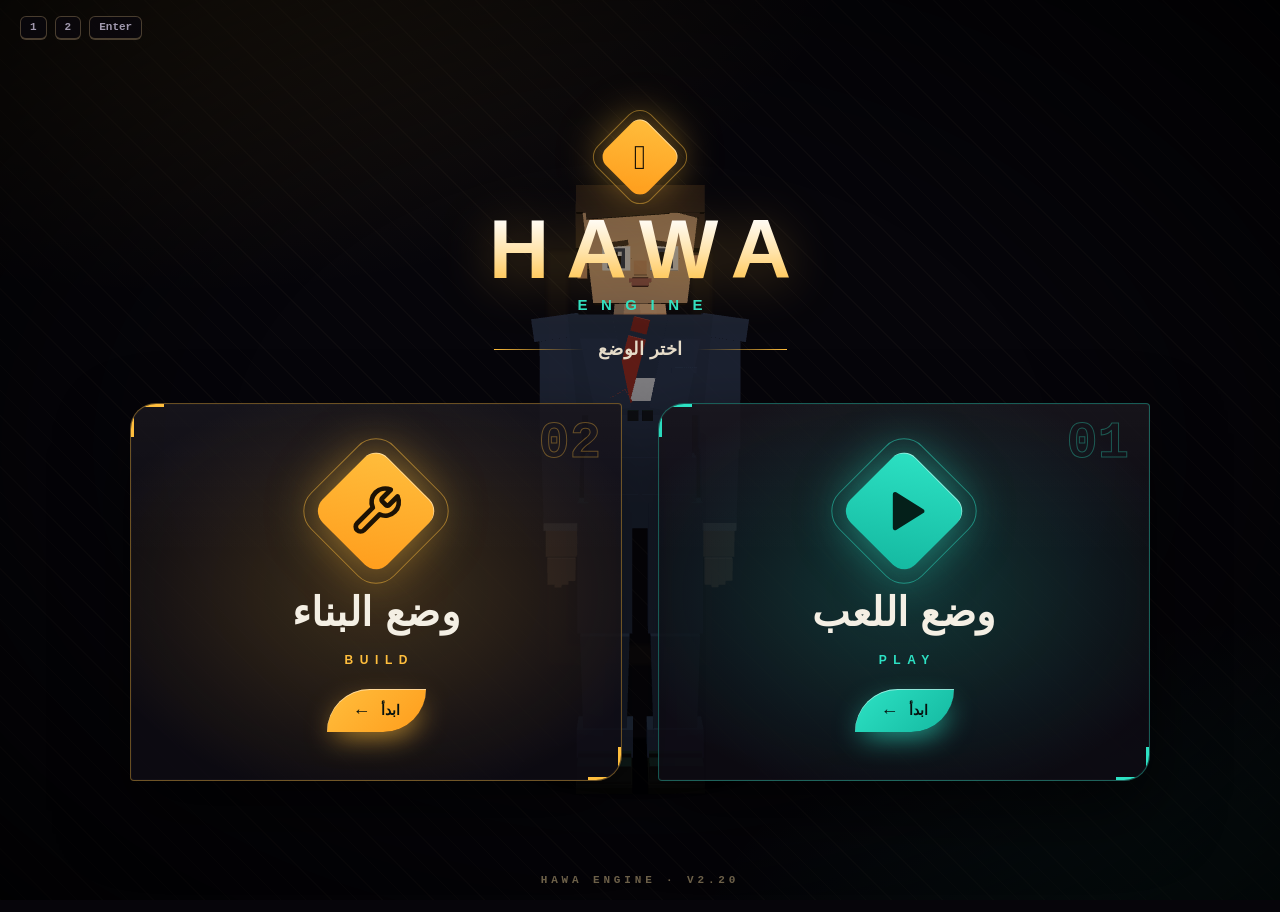
==== commit f800de79: "Add files via upload" ====
--- a/index.html
+++ b/index.html
@@ -2,252 +2,551 @@
 <html lang="ar" dir="rtl">
 <head>
 <meta charset="utf-8">
-<meta name="viewport" content="width=device-width,initial-scale=1,maximum-scale=1,user-scalable=no,viewport-fit=cover">
-<meta name="mobile-web-app-capable" content="yes">
-<meta name="apple-mobile-web-app-capable" content="yes">
-<meta name="apple-mobile-web-app-status-bar-style" content="black-translucent">
+<meta name="viewport" content="width=device-width,initial-scale=1,viewport-fit=cover">
+<meta name="theme-color" content="#06050a">
 <title>Hawa Engine</title>
-<link rel="stylesheet" href="style.css">
+<style>
+:root{
+  --bg:#06050a;--pan:#0e0c14;--tx:#f4efe4;--mu:#a199ae;
+  --tq:#2de2c4;--tq2:#14b8a0;--au:#ffbe3d;--au2:#ff9d1c;
+  --line:rgba(255,214,150,.12);--line2:rgba(255,214,150,.26);
+  --leaf:26px 4px 26px 4px;
+}
+*{box-sizing:border-box;margin:0;padding:0}
+html,body{height:100%;overflow:hidden;background:var(--bg);color:var(--tx);
+  font:14px/1.5 Cairo,Tahoma,"Segoe UI",sans-serif;user-select:none;-webkit-user-select:none}
+a{color:inherit;text-decoration:none}
+
+/* ---------- الخلفية ---------- */
+.bg{position:fixed;inset:0;z-index:0;
+  background:
+    radial-gradient(1100px 620px at 14% -10%,rgba(255,190,61,.13),transparent 62%),
+    radial-gradient(1100px 640px at 106% 112%,rgba(45,226,196,.13),transparent 62%),
+    repeating-linear-gradient(45deg,rgba(255,214,150,.026) 0 1px,transparent 1px 18px),
+    var(--bg)}
+#fx{position:fixed;inset:0;z-index:1;width:100%;height:100%;pointer-events:none;opacity:.92}
+.eye{position:fixed;z-index:1;inset-inline:0;top:50%;transform:translateY(-50%);text-align:center;font-size:min(64vw,620px);line-height:1;
+  color:rgba(255,190,61,.03);pointer-events:none;filter:blur(2px)}
+.ring,.ring.r2{display:none}
+@keyframes spin{to{rotate:360deg}}
+.vig{position:fixed;inset:0;z-index:2;pointer-events:none;background:radial-gradient(ellipse at center,transparent 45%,rgba(0,0,0,.72) 100%)}
+
+/* ---------- الصفحة ---------- */
+.page{position:relative;z-index:3;height:100%;display:flex;flex-direction:column;align-items:center;justify-content:center;gap:clamp(20px,4.5vh,48px);
+  padding:max(20px,env(safe-area-inset-top)) 24px max(20px,env(safe-area-inset-bottom))}
+.hero{text-align:center;display:flex;flex-direction:column;align-items:center;gap:6px;animation:rise .9s cubic-bezier(.16,1,.3,1) both}
+.mark{width:76px;height:76px;position:relative;display:grid;place-items:center;margin-bottom:6px}
+.mark::before{content:"";position:absolute;inset:8px;transform:rotate(45deg);border-radius:12px;
+  background:linear-gradient(145deg,var(--au),var(--au2));box-shadow:0 0 44px rgba(255,190,61,.6),inset 0 1px 0 rgba(255,255,255,.5);animation:pulse 3.4s ease-in-out infinite}
+.mark::after{content:"";position:absolute;inset:0;transform:rotate(45deg);border-radius:16px;border:1px solid rgba(255,190,61,.45)}
+.mark em{position:relative;z-index:1;font-style:normal;font-size:34px;color:#1a1206;line-height:1}
+@keyframes pulse{50%{box-shadow:0 0 70px rgba(255,190,61,.85),inset 0 1px 0 rgba(255,255,255,.5)}}
+h1{direction:ltr;font:900 clamp(38px,7.4vw,84px)/1 Cairo,Tahoma,sans-serif;letter-spacing:.2em;padding-inline-start:.2em;
+  background:linear-gradient(180deg,#fff 10%,#ffe2a6 55%,var(--au) 100%);-webkit-background-clip:text;background-clip:text;color:transparent;
+  filter:drop-shadow(0 6px 26px rgba(255,190,61,.35))}
+.sub{direction:ltr;font:700 clamp(11px,1.5vw,15px)/1 Cairo,Tahoma,sans-serif;letter-spacing:.9em;padding-inline-start:.9em;color:var(--tq)}
+.pick{margin-top:clamp(8px,2vh,22px);display:flex;align-items:center;gap:14px;font-weight:800;font-size:clamp(14px,1.8vw,18px);color:#e6dcc9;letter-spacing:.5px}
+.pick::before,.pick::after{content:"";width:clamp(30px,8vw,90px);height:1px;background:linear-gradient(90deg,transparent,var(--au))}
+.pick::after{background:linear-gradient(90deg,var(--au),transparent)}
+
+/* ---------- البطاقات ---------- */
+.modes{display:grid;grid-template-columns:repeat(2,minmax(0,1fr));gap:clamp(16px,3vw,36px);width:min(1020px,100%);perspective:1400px}
+.card{
+  --c:var(--tq);--c2:var(--tq2);--cr:45,226,196;--mx:50%;--my:50%;
+  position:relative;display:flex;flex-direction:column;align-items:center;justify-content:center;gap:clamp(12px,2.2vh,22px);
+  min-height:clamp(250px,42vh,400px);padding:30px 22px;border-radius:var(--leaf);overflow:hidden;cursor:pointer;
+  background:
+    radial-gradient(420px 300px at var(--mx) var(--my),rgba(var(--cr),.20),transparent 70%),
+    linear-gradient(180deg,rgba(255,255,255,.04),transparent 40%),
+    rgba(14,12,20,.88);
+  border:1px solid rgba(var(--cr),.38);
+  box-shadow:0 30px 70px rgba(0,0,0,.6),inset 0 0 0 1px rgba(255,255,255,.02);
+  transform-style:preserve-3d;transition:transform .25s ease,border-color .2s,box-shadow .25s;
+  animation:rise .9s cubic-bezier(.16,1,.3,1) both;outline:0}
+.card.build{--c:var(--au);--c2:var(--au2);--cr:255,190,61;animation-delay:.12s}
+.card.play{animation-delay:.24s}
+.card::before,.card::after{content:"";position:absolute;width:30px;height:30px;pointer-events:none;border:0}
+.card::before{left:0;top:0;border-top:3px solid var(--c);border-left:3px solid var(--c);border-top-left-radius:4px}
+.card::after{right:0;bottom:0;border-bottom:3px solid var(--c);border-right:3px solid var(--c);border-bottom-right-radius:4px}
+.card:hover,.card:focus-visible{border-color:var(--c);box-shadow:0 36px 80px rgba(0,0,0,.65),0 0 0 1px var(--c),0 0 60px -6px rgba(var(--cr),.55)}
+.card:active{transform:scale(.985)!important}
+.num{position:absolute;top:14px;inset-inline-end:20px;font:900 52px/1 Consolas,monospace;direction:ltr;color:transparent;-webkit-text-stroke:1px rgba(var(--cr),.35)}
+.ico{position:relative;width:clamp(84px,11vw,118px);aspect-ratio:1;display:grid;place-items:center;transform:translateZ(50px)}
+.ico::before{content:"";position:absolute;inset:11%;transform:rotate(45deg);border-radius:18%;
+  background:linear-gradient(145deg,var(--c),var(--c2));box-shadow:0 0 50px rgba(var(--cr),.6),inset 0 1px 0 rgba(255,255,255,.55);transition:transform .4s cubic-bezier(.16,1,.3,1)}
+.ico::after{content:"";position:absolute;inset:0;transform:rotate(45deg);border-radius:22%;border:1px solid rgba(var(--cr),.5);transition:transform .5s cubic-bezier(.16,1,.3,1)}
+.card:hover .ico::before{transform:rotate(135deg)}
+.card:hover .ico::after{transform:rotate(225deg) scale(1.08)}
+.ico svg{position:relative;z-index:1;width:46%;height:46%;fill:#04201a;stroke:none}
+.card.build .ico svg{fill:none;stroke:#1d1204;stroke-width:2.1;stroke-linecap:round;stroke-linejoin:round}
+.name{transform:translateZ(36px);font:900 clamp(26px,3.4vw,40px)/1.1 Cairo,Tahoma,sans-serif;letter-spacing:.5px}
+.tag{transform:translateZ(26px);direction:ltr;font:800 12px/1 Cairo,Tahoma,sans-serif;letter-spacing:.55em;padding-inline-start:.55em;color:var(--c)}
+.go{transform:translateZ(30px);margin-top:4px;display:inline-flex;align-items:center;gap:10px;padding:11px 26px;border-radius:999px 5px 999px 5px;
+  font-weight:900;font-size:14px;color:#07120f;background:linear-gradient(135deg,var(--c),var(--c2));
+  box-shadow:0 10px 28px -6px rgba(var(--cr),.7),inset 0 1px 0 rgba(255,255,255,.5);transition:gap .2s,filter .2s}
+.go b{font-size:18px;line-height:1;transition:transform .2s}
+.card:hover .go{gap:16px;filter:brightness(1.1)}
+.card:hover .go b{transform:translateX(-4px)}
+
+.foot{position:fixed;z-index:3;bottom:max(14px,env(safe-area-inset-bottom));inset-inline:0;text-align:center;direction:ltr;
+  font:700 11px/1 Consolas,monospace;letter-spacing:.35em;color:rgba(255,226,166,.42)}
+.keys{position:fixed;z-index:3;top:max(16px,env(safe-area-inset-top));inset-inline-start:20px;display:flex;gap:8px;direction:ltr}
+kbd{font:700 11px/1 Consolas,monospace;padding:5px 9px;border:1px solid var(--line2);border-bottom-width:2px;border-radius:6px;background:rgba(10,8,15,.7);color:var(--mu)}
+
+@keyframes rise{from{opacity:0;transform:translateY(34px)}to{opacity:1;transform:none}}
+.flash{position:fixed;inset:0;z-index:50;background:radial-gradient(circle,#fff,var(--c0,#2de2c4) 60%,#000);opacity:0;pointer-events:none;transition:opacity .38s ease}
+.flash.on{opacity:1}
+
+@media (max-width:760px){
+  html,body{overflow:auto}
+  .page{justify-content:flex-start;gap:24px;padding-top:max(36px,env(safe-area-inset-top));padding-bottom:70px;min-height:100%}
+  .modes{grid-template-columns:1fr}
+  .card{min-height:230px;flex-direction:column}
+  .keys{display:none}
+}
+@media (hover:none){.card{transform:none!important}}
+@media (prefers-reduced-motion:reduce){*{animation:none!important;transition:none!important}}
+
+/* ---------- أنيميشن دخول المحرك — عظيم وهادئ ---------- */
+#boot{
+  position:fixed;inset:0;z-index:50;background:#05040a;
+  display:flex;align-items:center;justify-content:center;flex-direction:column;
+  pointer-events:auto;transition:opacity 1.05s cubic-bezier(.4,0,.2,1),visibility 1.05s}
+#boot.done{opacity:0;visibility:hidden;pointer-events:none}
+#boot canvas{position:absolute;inset:0;width:100%;height:100%}
+#boot .boot-logo{
+  position:relative;z-index:2;text-align:center;opacity:0;
+  transform:translateY(10px);transition:opacity 1.35s cubic-bezier(.22,1,.36,1),transform 1.35s cubic-bezier(.22,1,.36,1)}
+#boot .boot-logo.show{opacity:1;transform:none}
+#boot .boot-logo .eye{
+  font-size:clamp(20px,3.5vw,28px);color:rgba(200,195,185,.55);margin-bottom:14px;
+  letter-spacing:0;opacity:0;transition:opacity 1.2s ease .15s}
+#boot .boot-logo.show .eye{opacity:1}
+#boot .boot-logo h1{
+  font:300 clamp(40px,8vw,72px)/1 "Segoe UI",Cairo,Tahoma,sans-serif;
+  letter-spacing:.28em;margin:0;padding-inline-start:.28em;
+  color:#f2eee6;font-weight:300}
+#boot .boot-logo .sub{
+  font:500 10px/1 Cairo,Tahoma,sans-serif;letter-spacing:.5em;
+  color:rgba(160,150,165,.45);margin-top:16px;padding-inline-start:.5em}
+#boot .boot-bar{
+  position:relative;z-index:2;width:min(140px,36vw);height:1px;margin-top:36px;
+  background:rgba(255,255,255,.06);overflow:hidden;opacity:0;transition:opacity .8s ease .2s}
+#boot .boot-bar.show{opacity:1}
+#boot .boot-bar i{
+  display:block;height:100%;width:0;background:rgba(242,238,230,.5);
+  transition:width .1s linear}
+.page.boot-hide{opacity:0;transform:translateY(12px);pointer-events:none}
+.page.boot-show{
+  opacity:1;transform:none;
+  transition:opacity 1.15s cubic-bezier(.22,1,.36,1) .05s,transform 1.15s cubic-bezier(.22,1,.36,1) .05s}
+.modes.boot-pop .card{animation:none;opacity:0;transform:translateY(14px)}
+.modes.boot-pop.reveal .card{
+  opacity:1;transform:none;
+  transition:opacity 1s cubic-bezier(.22,1,.36,1),transform 1s cubic-bezier(.22,1,.36,1)}
+.modes.boot-pop.reveal .card.play{transition-delay:.18s}
+.modes.boot-pop.reveal .card.build{transition-delay:.38s}
+
+</style>
+<script src="three.min.js"></script>
+<script src="player-preview.js"></script>
+<script src="hawa-fx.js"></script>
 </head>
 <body>
-<script>document.body.classList.add('intro-on');</script>
-
-<!-- ================= الانيميشن الافتتاحي ================= -->
-<div id="intro">
-  <div class="in-black"></div>
-  <div class="in-tint"></div>
-  <div class="in-scan"></div>
-  <div class="in-vig"></div>
-  <div class="in-bar t"></div>
-  <div class="in-bar b"></div>
-  <div class="in-title"><span class="in-logo">𓂀</span><b>HAWA</b><i>ENGINE</i><small>جارٍ الدخول إلى ورشة البناء</small></div>
-  <div class="in-flash"></div>
-  <button id="introSkip" type="button" title="تخطي (Space / Enter / Esc)">تخطي <span>⏭</span></button>
+
+<div id="boot" aria-hidden="false">
+  <canvas id="bootCv"></canvas>
+  <div class="boot-logo" id="bootLogo">
+    <div class="eye">𓂀</div>
+    <h1>HAWA</h1>
+    <div class="sub">ENGINE</div>
+  </div>
+  <div class="boot-bar" id="bootBar"><i id="bootFill"></i></div>
 </div>
 
-<!-- ================= طبقة البناء (Build) ================= -->
-<div id="app">
-  <header id="bar">
-    <div class="brand"><span class="logo">𓂀</span><div><b>Hawa</b> Engine<small>v2.20 · بناء</small></div></div>
-
-    <nav class="tabs" id="secs">
-      <button data-sec="objects" class="on"><span>🏛</span>الكائنات</button>
-      <button data-sec="prog"><span>⚙</span>البرمجة</button>
-      <button data-sec="sobj"><span>🎮</span>الكائنات البرمجية</button>
-    </nav>
-
-    <div class="grow"></div>
-
-    <div class="seg">
-      <button id="bPlayNet" type="button" title="تفعيل المشروع: أونلاين أو أوفلاين (اختيار مرة واحدة)">❓<i>أونلاين / أوفلاين</i></button>
-      <button id="bWipe" class="danger-btn" title="حذف كل المشروع بعد 3 تأكيدات">🗑<i>حذف الكلي</i></button>
-      <button id="bStorage" title="عرض مصدر التخزين المحلي">💾<i>عرض التخزين</i></button>
-    </div>
-    <div class="seg">
-      <button id="bSave" title="حفظ سريع في المتصفح"><span data-ic="save"></span><i>حفظ</i></button>
-      <button id="bProjDown" title="تنزيل المشروع كامل ZIP"><span data-ic="save"></span><i>تحميل المشروع</i></button>
-      <button id="bProjUp" title="رفع مشروع ZIP ومتابعة البناء"><span data-ic="load"></span><i>رفع المشروع</i></button>
-    </div>
-    <div class="seg">
-      <button id="bConvert" title="تحويل المشروع إلى لعبة جاهزة للتوزيع …"><span data-ic="export"></span><i>تحويل إلى لعبة</i></button>
-      <button id="bOpenGame" title="فتح صفحة اللعبة (أوفلاين / أونلاين)"><span data-ic="play"></span><i>فتح اللعبة</i></button>
-    </div>
-    <button id="bTest" class="go" title="تشغيل الاختبار (P للخروج)"><span data-ic="play"></span>اختبر</button>
-    <button id="bFullscreen" type="button" title="ملء الشاشة">⛶</button>
+<div class="bg"></div>
+<div class="eye">𓂀</div>
+<div class="ring"></div><div class="ring r2"></div>
+<canvas id="fx"></canvas>
+<div class="vig"></div>
+
+<div class="keys"><kbd>1</kbd><kbd>2</kbd><kbd>Enter</kbd></div>
+
+<main class="page boot-hide" id="mainPage">
+  <header class="hero">
+    <div class="mark"><em>𓂀</em></div>
+    <h1>HAWA</h1>
+    <div class="sub">ENGINE</div>
+    <div class="pick">اختر الوضع</div>
   </header>
 
-  <!-- شريط الأدوات الجانبي -->
-  <nav id="rail">
-    <div class="rail-group" id="tools">
-      <button data-tool="select" class="on" title="تحديد (Esc)"><span data-ic="cursor"></span></button>
-      <button data-tool="place" title="وضع كائن (N)"><span data-ic="plus"></span></button>
-      <button data-tool="delete" title="حذف بالضغط (Del)"><span data-ic="trash"></span></button>
-      <button data-tool="boxdel" title="الحذف المحيطي"><span data-ic="marquee"></span></button>
-    </div>
-    <div class="rail-group">
-      <button id="bFly" title="وضع الطيران (V)"><span data-ic="fly"></span></button>
-      <button id="bRs" title="نقطة بدء أوفلاين"><span data-ic="flag"></span></button>
-      <button id="bOnRs" title="نقطة بدء أونلاين (حد أقصى 3 لاعبين)"><span data-ic="users"></span><span class="snap-l" id="onRsN">0/3</span></button>
-      <button id="bSnap" title="خطوة الشبكة"><span data-ic="grid"></span><span class="snap-l">0.5</span></button>
-      <button id="bCoordRail" title="الإحداثيات + وضع الكائن"><span data-ic="grid"></span></button>
-    </div>
-    <div class="rail-group bottom">
-      <button id="bPar" class="on" title="إظهار/إخفاء اللوحات"><span data-ic="panel"></span></button>
-    </div>
-  </nav>
-
-  <!-- لوحة الأقسام اليسرى -->
-  <aside id="dock">
-    <div class="dock-head"><span id="dockTitle">الكائنات</span><button type="button" class="m-close" data-m-close aria-label="إغلاق">✕</button></div>
-    <div id="mSecs" class="m-secs">
-      <button type="button" data-sec="objects" class="on"><span>🏛</span>الكائنات</button>
-      <button type="button" data-sec="prog"><span>⚙</span>البرمجة</button>
-      <button type="button" data-sec="sobj"><span>🎮</span>برمجية</button>
-    </div>
-
-    <div id="catP">
-      <div class="search"><span data-ic="search"></span><input id="q" placeholder="ابحث عن كائن"></div>
-      <div id="grid"></div>
-    </div>
-
-    <div id="progP" hidden>
-      <div class="sub"><span>ملفات البرمجة</span><span id="pCount" class="mut">0</span></div>
-      <div class="row">
-        <button id="pNew" class="pri">＋ ملف جديد</button>
-        <button id="pUp">⬆ رفع</button>
-        <button id="pAuto" title="ملف تلقائي">⬇</button>
-      </div>
-      <div id="pList"></div>
-    </div>
-
-    <div id="sobjP" hidden>
-      <div class="sub"><span>كائنات برمجية</span><span id="sCount" class="mut">0</span></div>
-      <div class="row">
-        <button id="sNew" class="pri">＋ كائن جديد</button>
-        <button id="sUp">⬆ رفع</button>
-        <button id="sAuto" title="ملف تلقائي">⬇</button>
-      </div>
-      <div id="sList"></div>
-    </div>
-  </aside>
-
-  <!-- منطقة العرض -->
-  <main id="vp">
-    <canvas id="cv"></canvas>
-
-    <div id="modeChip" class="chip-top">🏗 بناء</div>
-    <div id="marqueeBox" hidden></div>
-
-    <div id="gz" hidden>
-      <div class="gz-row">
-        <div class="gseg">
-          <button data-g="move" class="on" title="نقل (W)"><span class="ico" data-ic="move"></span><i>نقل</i></button>
-          <button data-g="rotate" title="تدوير (E)"><span class="ico" data-ic="rotate"></span><i>تدوير</i></button>
-          <button data-g="scale" title="حجم (R)"><span class="ico" data-ic="scale"></span><i>حجم</i></button>
-        </div>
-        <div class="gseg">
-          <button id="gUp" data-a="up" title="طلوع: يرفعه خطوة الشبكة"><span class="ico" data-ic="up"></span><i>طلوع</i></button>
-          <button id="gDown" data-a="down" title="نزول"><span class="ico" data-ic="down"></span><i>نزول</i></button>
-          <button id="gFly" data-a="fly" title="طيران: 3 وحدات فوق السطح"><span class="ico" data-ic="fly"></span><i>طيران</i></button>
-          <button id="gVis" data-a="vis" title="إظهار/إخفاء في الاختبار (H)"><span class="ico" data-ic="eye"></span><i id="gVisT">إخفاء</i></button>
-        </div>
-        <div class="gseg">
-          <button id="gParams" title="بارامترات الكائن البرمجي" style="display:none"><span class="ico">⚙</span><i>بارامترات</i></button>
-          <button id="gDup" title="نسخ (Ctrl+D)"><span class="ico" data-ic="copy"></span><i>نسخ</i></button>
-          <button id="gDel" class="red" title="حذف (Del)"><span class="ico" data-ic="trash"></span><i>حذف</i></button>
-        </div>
-      </div>
-      <div id="gzHint" class="gz-hint"></div>
-    </div>
-
-    <div id="paramPanel" class="param-panel" hidden>
-      <div class="param-hd"><span id="paramTitle">بارامترات</span><button type="button" id="paramClose" title="إغلاق">✕</button></div>
-      <div id="paramBody" class="param-body"></div>
-    </div>
-    <div id="coordPanel" class="coord-panel" hidden>
-      <div class="cp-row"><b>X</b><span id="cx">0.000</span></div>
-      <div class="cp-row"><b>Y</b><span id="cy">0.000</span></div>
-      <div class="cp-row"><b>Z</b><span id="cz">0.000</span></div>
-      <div class="cp-row mut" id="cName">—</div>
-    </div>
-    <div id="crosshair" hidden>+</div>
-
-    <div id="stat"></div>
-    <div id="tip"></div>
-  </main>
-
-  <!-- لوحة المشهد والخصائص اليمين -->
-  <aside id="side">
-    <div class="sub"><span>المشهد</span><span id="objCount" class="mut">0 كائن</span><button type="button" class="m-close" data-m-close aria-label="إغلاق">✕</button></div>
-    <div class="search"><span data-ic="search"></span><input id="hq" placeholder="ابحث في المشهد"></div>
-    <div id="hier"></div>
-    <div class="sub"><span>الخصائص</span></div>
-    <div id="ins"></div>
-  </aside>
-</div>
-
-<!-- ================= طبقة الاختبار (منفصلة تماماً) ================= -->
-<div id="play" hidden>
-  <div id="pvp"></div>
-  <div id="pTop">
-    <button id="pExit" class="stop"><span data-ic="stop"></span>خروج للبناء<kbd>P</kbd></button>
-  </div>
-  <div id="pHud">
-    <div class="chip msg" id="pMsg" hidden></div>
-  </div>
-  <div id="pPrompt" class="prompt" hidden></div>
-  <div id="pFps"></div>
-  <div id="pHelp" hidden></div>
-  <button type="button" id="pMic" title="تفعيل/إيقاف المايك (B)">
-    <span class="mic-ico" aria-hidden="true">
-      <svg class="r" viewBox="0 0 24 24" fill="none" stroke-width="2" stroke-linecap="round" stroke-linejoin="round"><path d="M12 1a3 3 0 0 0-3 3v8a3 3 0 0 0 6 0V4a3 3 0 0 0-3-3z"/><path d="M19 10v2a7 7 0 0 1-14 0v-2"/><line x1="12" y1="19" x2="12" y2="23"/><line x1="8" y1="23" x2="16" y2="23"/><line x1="4" y1="4" x2="20" y2="20"/></svg>
-      <svg class="g" viewBox="0 0 24 24" fill="none" stroke-width="2" stroke-linecap="round" stroke-linejoin="round"><path d="M12 1a3 3 0 0 0-3 3v8a3 3 0 0 0 6 0V4a3 3 0 0 0-3-3z"/><path d="M19 10v2a7 7 0 0 1-14 0v-2"/><line x1="12" y1="19" x2="12" y2="23"/><line x1="8" y1="23" x2="16" y2="23"/></svg>
-    </span>
-    <kbd>B</kbd>
-    <span class="mic-lbl">مكتوم</span>
-    <span class="mic-bar"><i></i></span>
-  </button>
-</div>
-
-<!-- ================= محرر الملفات ================= -->
-<div id="ed" hidden>
-  <div class="box">
-    <div class="eh">
-      <span id="edKind" class="tag">ملف برمجة</span>
-      <input id="edName" placeholder="اسم الملف">
-      <span class="grow"></span>
-      <button type="button" id="edS" class="pri" onclick="try{window.__hawaSaveEd&&window.__hawaSaveEd()}catch(e){alert(e)}"><span data-ic="save"></span>حفظ</button>
-      <button type="button" id="edD" class="red" title="حذف" onclick="try{window.__hawaDelEd&&window.__hawaDelEd()}catch(e){alert(e)}"><span data-ic="trash"></span></button>
-      <button type="button" id="edX" title="إغلاق" onclick="try{window.__hawaCloseEd&&window.__hawaCloseEd()}catch(e){alert(e)}">✕</button>
-    </div>
-    <div id="edSaveMsg" role="status"></div>
-    <textarea id="edT" spellcheck="false"></textarea>
-  </div>
-</div>
-<input type="file" id="fl" accept=".json,.js,.txt" multiple hidden>
-<div id="storageModal" hidden>
-  <div class="storage-box">
-    <div class="storage-hd"><b>التخزين المحلي</b><button type="button" id="storageClose">✕</button></div>
-    <div id="storageBody" class="storage-body"></div>
-  </div>
-</div>
-<input type="file" id="flProj" accept=".zip,application/zip" hidden>
-
-<!-- واجهة الموبايل -->
-<div id="mBar" hidden>
-  <button type="button" id="mDockBtn" aria-label="قائمة الكائنات والبرمجة"><span>☰</span><i>القائمة</i></button>
-  <button type="button" id="mSideBtn" aria-label="المشهد والخصائص"><span>📋</span><i>المشهد</i></button>
-  <span class="m-grow"></span>
-  <button type="button" id="mMoreBtn" aria-label="المزيد"><span>⋯</span><i>المزيد</i></button>
-  <button type="button" id="mTestBtn" class="go" aria-label="اختبر"><span>▶</span><i>اختبر</i></button>
-</div>
-<div id="mOverlay"></div>
-<div id="mMore">
-  <div class="mm-hd"><b>المزيد</b><button type="button" data-m-close aria-label="إغلاق">✕</button></div>
-  <div class="mm-grid">
-    <button type="button" data-proxy="bPlayNet"><span>🌐</span>أونلاين / أوفلاين</button>
-    <button type="button" data-proxy="bSave"><span>💾</span>حفظ</button>
-    <button type="button" data-proxy="bStorage"><span>🗂</span>عرض التخزين</button>
-    <button type="button" data-proxy="bProjDown"><span>⬇</span>تحميل المشروع</button>
-    <button type="button" data-proxy="bProjUp"><span>⬆</span>رفع المشروع</button>
-    <button type="button" data-proxy="bConvert"><span>📦</span>تحويل للعبة</button>
-    <button type="button" data-proxy="bOpenGame"><span>🎮</span>فتح اللعبة</button>
-    <button type="button" data-proxy="bFullscreen"><span>⛶</span>ملء الشاشة</button>
-    <button type="button" data-proxy="bWipe" class="mm-danger"><span>🗑</span>حذف الكلي</button>
-  </div>
-</div>
-<div id="mTouch" hidden>
-  <div id="mJoy"><i id="mJoyKnob"></i></div>
-  <div id="mAct">
-    <button type="button" id="mJump">قفز</button>
-    <button type="button" id="mRun">جري</button>
-  </div>
-</div>
-<div id="mBuildHint" hidden>جويستيك حركة · إصبع تدوير · إصبعين زووم · لمسة تحديد</div>
-
-<script src="three.min.js"></script>
-<script src="jszip.min.js"></script>
-<script src="peerjs.min.js"></script>
-<script src="engine.js"></script>
+  <section class="modes boot-pop" id="modeCards">
+    <a class="card play" href="game.html" data-c="#2de2c4" tabindex="0">
+      <span class="num">01</span>
+      <div class="ico"><svg viewBox="0 0 24 24"><path d="M7 4.5v15a1 1 0 0 0 1.5.86l12-7.5a1 1 0 0 0 0-1.72l-12-7.5A1 1 0 0 0 7 4.5z"/></svg></div>
+      <div class="name">وضع اللعب</div>
+      <div class="tag">PLAY</div>
+      <span class="go">ابدأ <b>←</b></span>
+    </a>
+    <a class="card build" href="build.html" data-c="#ffbe3d" tabindex="0">
+      <span class="num">02</span>
+      <div class="ico"><svg viewBox="0 0 24 24"><path d="M14.7 6.3a1 1 0 0 0 0 1.4l1.6 1.6a1 1 0 0 0 1.4 0l3.77-3.77a6 6 0 0 1-7.94 7.94l-6.91 6.91a2.12 2.12 0 0 1-3-3l6.91-6.91a6 6 0 0 1 7.94-7.94l-3.76 3.76z"/></svg></div>
+      <div class="name">وضع البناء</div>
+      <div class="tag">BUILD</div>
+      <span class="go">ابدأ <b>←</b></span>
+    </a>
+  </section>
+</main>
+
+<div class="foot">HAWA ENGINE · V2.20</div>
+<div class="flash" id="flash"></div>
+
+<script>
+(function(){
+  /* خلفية: شخصية حقيقية — كرافتة يمين/يسار · كاميرا سينمائية · لون بدلة متدرّج */
+  (function () {
+    var host = document.getElementById('fx');
+    if (!host || !window.THREE || !window.HawaPlayerPreview) return;
+    var T = window.THREE;
+    var reduced = matchMedia('(prefers-reduced-motion:reduce)').matches;
+
+    var renderer = new T.WebGLRenderer({ canvas: host, antialias: true, alpha: true, powerPreference: 'low-power' });
+    renderer.setClearColor(0x000000, 0);
+    renderer.setPixelRatio(Math.min(devicePixelRatio || 1, 1.75));
+    try { if (renderer.outputColorSpace != null) renderer.outputColorSpace = T.SRGBColorSpace; } catch (_) {}
+
+    var scene = new T.Scene();
+    var camera = new T.PerspectiveCamera(30, 1, 0.05, 50);
+    camera.position.set(0, 1.35, 5.2);
+    camera.lookAt(0, 1.05, 0);
+
+    scene.add(new T.HemisphereLight(0xdde6ff, 0x2a2a32, 0.85));
+    var key = new T.DirectionalLight(0xfff5ea, 1.05);
+    key.position.set(2.5, 5, 3.2);
+    scene.add(key);
+    var fill = new T.DirectionalLight(0x9bb4d0, 0.4);
+    fill.position.set(-3.2, 2.2, 1);
+    scene.add(fill);
+    var rim = new T.DirectionalLight(0x2de2c4, 0.22);
+    rim.position.set(0.5, 2.5, -3);
+    scene.add(rim);
+
+    var rig;
+    try { rig = HawaPlayerPreview.make({ style: 'suit', proportions: 'man' }); }
+    catch (e) { console.warn('player preview', e); return; }
+    var root = rig.root;
+    root.position.set(0, 0, 0);
+    root.rotation.y = 0;
+    scene.add(root);
+
+    var shadow = new T.Mesh(
+      new T.CircleGeometry(0.42, 24),
+      new T.MeshBasicMaterial({ color: 0x000000, transparent: true, opacity: 0.32, depthWrite: false })
+    );
+    shadow.rotation.x = -Math.PI / 2;
+    shadow.position.y = 0.02;
+    scene.add(shadow);
+
+    var tie = rig.tie || null;
+    var lids = rig.lids || [];
+    var blinkT = 0, blinkWait = 1.8 + Math.random() * 2;
+    /* كرافتة: يمين/يسار فقط — بدون دخول للجسم */
+    var tieRz = 0, tieVz = 0;
+    if (tie) {
+      tie.rotation.x = 0.02; /* ثابت للأمام قليلاً عشان ما يختفش في القميص */
+      /* قص للأبناء عشان ما يعدّوش الخلف */
+      try {
+        tie.traverse(function (o) {
+          if (o.isMesh) {
+            o.renderOrder = 2;
+            if (o.material) {
+              o.material = o.material.clone();
+              o.material.depthWrite = true;
+              o.material.polygonOffset = true;
+              o.material.polygonOffsetFactor = -2;
+              o.material.polygonOffsetUnits = -2;
+            }
+          }
+        });
+      } catch (_) {}
+    }
+
+    /* مواد البدلة (جاكيت/بنطلون) لتغيير اللون */
+    var suitMats = [];
+    var jacketHex = 0x34415e, pantsHex = 0x34415e;
+    root.traverse(function (o) {
+      if (!o.isMesh || !o.material || !o.material.color) return;
+      var h = o.material.color.getHex();
+      /* قرّب من لون البدلة الكحلي — استبعد الجلد/الشعر/القميص الأبيض/الربطة */
+      var dr = ((h >> 16) & 255), dg = ((h >> 8) & 255), db = (h & 255);
+      var isSkin = dr > 180 && dg > 140 && db > 100;
+      var isHair = dr < 80 && dg < 60 && db < 50 && (dr + dg + db) < 160;
+      var isWhite = dr > 220 && dg > 220 && db > 220;
+      var isRed = dr > 140 && dg < 90 && db < 90;
+      var isDarkBlue = db > dr && db > dg && dr < 100 && db > 60;
+      var isNavy = Math.abs(dr - 0x34) < 40 && Math.abs(dg - 0x41) < 45 && Math.abs(db - 0x5e) < 50;
+      if ((isDarkBlue || isNavy) && !isSkin && !isHair && !isWhite && !isRed) {
+        o.material = o.material.clone();
+        suitMats.push(o.material);
+      }
+    });
+
+    var palette = [
+      0x34415e, // كحلي أصلي
+      0x1f2a44, // كحلي غامق
+      0x2c3e50, // رمادي مزرق
+      0x3d2b1f, // بني أنيق
+      0x1a1a1a, // أسود
+      0x2e4a3e, // أخضر داكن
+      0x3b2d4f, // بنفسجي داكن
+      0x4a3728  // قهوة
+    ];
+    var colFrom = new T.Color(palette[0]);
+    var colTo = new T.Color(palette[1]);
+    var colCur = new T.Color(palette[0]);
+    var colT = 0, colIdx = 0;
+
+    function fit() {
+      var w = innerWidth, h = innerHeight;
+      renderer.setSize(w, h, false);
+      camera.aspect = w / h;
+      camera.updateProjectionMatrix();
+    }
+    fit();
+    addEventListener('resize', fit);
+
+    /* أنماط كاميرا: تبعد / تطلع / تقرب */
+    function camPattern(t) {
+      var cycle = 28; // ثوانٍ لدورة كاملة
+      var u = (t % cycle) / cycle;
+      var z0 = 5.2, y0 = 1.35;
+      var z, y, lookY;
+      if (u < 0.28) {
+        /* تبعد ببطء */
+        var p = u / 0.28;
+        p = p * p * (3 - 2 * p);
+        z = z0 + p * 2.4;
+        y = y0 + p * 0.55;
+        lookY = 1.05 + p * 0.15;
+      } else if (u < 0.48) {
+        /* تطلع فوق وتبعد أكثر */
+        var p = (u - 0.28) / 0.2;
+        p = p * p * (3 - 2 * p);
+        z = z0 + 2.4 + p * 1.1;
+        y = y0 + 0.55 + p * 0.85;
+        lookY = 1.2 + p * 0.25;
+      } else if (u < 0.72) {
+        /* تقرب مع نزول */
+        var p = (u - 0.48) / 0.24;
+        p = p * p * (3 - 2 * p);
+        z = z0 + 3.5 - p * 2.6;
+        y = y0 + 1.4 - p * 1.15;
+        lookY = 1.45 - p * 0.35;
+      } else {
+        /* إطار قريب هادئ ثم رجوع */
+        var p = (u - 0.72) / 0.28;
+        p = p * p * (3 - 2 * p);
+        z = z0 + 0.9 - p * 0.9;
+        y = y0 + 0.25 - p * 0.25;
+        lookY = 1.1 - p * 0.05;
+      }
+      if (innerWidth < 700) { z += 0.7; y += 0.08; }
+      return { z: z, y: y, lookY: lookY };
+    }
+
+    var t0 = performance.now(), last = t0;
+    function tick(now) {
+      var dt = Math.min(0.05, (now - last) / 1000); last = now;
+      var t = (now - t0) / 1000;
+
+      if (!reduced) {
+        root.position.x = 0;
+        root.rotation.y = Math.sin(t * 0.12) * 0.03;
+
+        /* كرافتة: يمين وشمال بوضوح — بدون اختراق للخلف */
+        if (tie) {
+          var wind = Math.sin(t * 1.6) * 0.7 + Math.sin(t * 3.4) * 0.35 + Math.sin(t * 0.55) * 0.2;
+          var targetZ = wind * 0.42; /* محور Z = يمين/يسار للكرافتة المعلّقة */
+          var k = 22, d = 5.5;
+          tieVz += (targetZ - tieRz) * k * dt - tieVz * d * dt;
+          tieRz += tieVz * dt;
+          /* حدود عشان ما تدخلش في الجاكيت */
+          if (tieRz > 0.48) { tieRz = 0.48; tieVz *= 0.2; }
+          if (tieRz < -0.48) { tieRz = -0.48; tieVz *= 0.2; }
+          tie.rotation.z = tieRz;
+          tie.rotation.x = 0.04 + Math.abs(tieRz) * 0.04; /* تميل قدام شوية بدل الخلف */
+          tie.rotation.y = tieRz * 0.15;
+        }
+
+        /* رمش */
+        blinkWait -= dt;
+        if (blinkWait <= 0 && blinkT <= 0) {
+          blinkT = 0.13 + Math.random() * 0.05;
+          blinkWait = (Math.random() < 0.2 ? 0.2 : (2.2 + Math.random() * 3.5));
+        }
+        if (blinkT > 0) blinkT -= dt;
+        var bl = blinkT > 0 ? Math.sin((1 - Math.max(0, blinkT) / 0.15) * Math.PI) : 0;
+        for (var i = 0; i < lids.length; i++) lids[i].scale.y = 0.0001 + bl * 0.95;
+
+        try { if (rig.chest) rig.chest.scale.y = 1 + Math.sin(t * 1.35) * 0.01; } catch (_) {}
+
+        /* كاميرا سينمائية */
+        var cp = camPattern(t);
+        camera.position.x = Math.sin(t * 0.08) * 0.15;
+        camera.position.y += (cp.y - camera.position.y) * Math.min(1, dt * 1.2);
+        camera.position.z += (cp.z - camera.position.z) * Math.min(1, dt * 1.2);
+        camera.lookAt(0, cp.lookY, 0);
+
+        /* لون البدلة كل 10 ثوانٍ — تدرّج احترافي */
+        colT += dt;
+        var fade = Math.min(1, colT / 10);
+        /* easing ناعم */
+        var e = fade * fade * (3 - 2 * fade);
+        colCur.copy(colFrom).lerp(colTo, e);
+        for (var j = 0; j < suitMats.length; j++) {
+          suitMats[j].color.copy(colCur);
+        }
+        if (colT >= 10) {
+          colT = 0;
+          colFrom.copy(colTo);
+          colIdx = (colIdx + 1) % palette.length;
+          colTo.setHex(palette[colIdx]);
+        }
+      } else {
+        camera.position.set(0, 1.35, 5.2);
+        camera.lookAt(0, 1.05, 0);
+      }
+
+      renderer.render(scene, camera);
+      requestAnimationFrame(tick);
+    }
+    requestAnimationFrame(tick);
+  })();
+
+  /* ميلان ثلاثي الأبعاد + توهّج المؤشر */
+  var cards=[].slice.call(document.querySelectorAll('.card'));
+  cards.forEach(function(c){
+    c.addEventListener('pointermove',function(e){
+      if(e.pointerType==='touch')return;
+      var r=c.getBoundingClientRect(),x=(e.clientX-r.left)/r.width,y=(e.clientY-r.top)/r.height;
+      c.style.setProperty('--mx',(x*100)+'%');c.style.setProperty('--my',(y*100)+'%');
+      c.style.transform='rotateY('+((x-.5)*-10)+'deg) rotateX('+((y-.5)*8)+'deg) translateY(-6px)'});
+    c.addEventListener('pointerleave',function(){c.style.transform='';c.style.setProperty('--mx','50%');c.style.setProperty('--my','50%')});
+    c.addEventListener('click',function(e){
+      e.preventDefault();var href=c.getAttribute('href'),kind=c.classList.contains('build')?'build':'play';
+      if(window.HawaFX&&!HawaFX.busy)HawaFX.navigate(kind,href);else if(!window.HawaFX)location.href=href});
+  });
+  addEventListener('keydown',function(e){
+    if(e.key==='1')cards[0].click();
+    else if(e.key==='2')cards[1].click();
+    else if(e.key==='Enter'&&document.activeElement&&document.activeElement.classList.contains('card'))document.activeElement.click();
+  });
+  addEventListener('pageshow',function(){document.getElementById('flash').classList.remove('on')});
+})();
+</script>
+
+<script>
+(function () {
+  var boot = document.getElementById('boot');
+  if (!boot) return;
+  var cv = document.getElementById('bootCv'), c = cv.getContext('2d');
+  var logo = document.getElementById('bootLogo'), bar = document.getElementById('bootBar'), fill = document.getElementById('bootFill');
+  var page = document.getElementById('mainPage'), modes = document.getElementById('modeCards');
+  var dpr = Math.min(devicePixelRatio || 1, 2), W = 0, H = 0, t0 = 0, done = false, raf = 0;
+  function size() {
+    W = innerWidth; H = innerHeight;
+    cv.width = Math.round(W * dpr); cv.height = Math.round(H * dpr);
+    cv.style.width = W + 'px'; cv.style.height = H + 'px';
+    c.setTransform(dpr, 0, 0, dpr, 0, 0);
+  }
+  size();
+  addEventListener('resize', size);
+
+  function clamp(x, a, b) { return x < a ? a : x > b ? b : x; }
+  function pr(t, a, b) { return clamp((t - a) / (b - a), 0, 1); }
+  function eo(x) { return 1 - Math.pow(1 - x, 3); }
+  function eio(x) { return x < 0.5 ? 4 * x * x * x : 1 - Math.pow(-2 * x + 2, 3) / 2; }
+
+  var DUR = 2600;
+
+  function finish() {
+    if (done) return;
+    done = true;
+    cancelAnimationFrame(raf);
+    boot.classList.add('done');
+    boot.setAttribute('aria-hidden', 'true');
+    if (page) { page.classList.remove('boot-hide'); page.classList.add('boot-show'); }
+    if (modes) requestAnimationFrame(function () { modes.classList.add('reveal'); });
+  }
+
+  function frame(now) {
+    var t = now - t0;
+    c.clearRect(0, 0, W, H);
+
+    var cover = eo(pr(t, 0, 700));
+    var soft = eio(pr(t, 200, 1600));
+    var fade = eo(pr(t, DUR - 750, DUR));
+
+    /* خلفية صلبة هادئة */
+    c.fillStyle = 'rgb(5,4,10)';
+    c.fillRect(0, 0, W, H);
+
+    /* توهج مركزي خفيف جداً — عمق بدون صخب */
+    var g = c.createRadialGradient(W * 0.5, H * 0.38, 0, W * 0.5, H * 0.38, Math.max(W, H) * 0.62);
+    g.addColorStop(0, 'rgba(32,28,42,' + (0.55 * soft * (1 - fade * 0.4)) + ')');
+    g.addColorStop(0.55, 'rgba(14,12,20,' + (0.25 * soft * (1 - fade * 0.3)) + ')');
+    g.addColorStop(1, 'rgba(5,4,10,0)');
+    c.fillStyle = g;
+    c.fillRect(0, 0, W, H);
+
+    /* إطار vignette ناعم */
+    var vg = c.createRadialGradient(W / 2, H / 2, Math.min(W, H) * 0.25, W / 2, H / 2, Math.hypot(W, H) * 0.72);
+    vg.addColorStop(0, 'rgba(0,0,0,0)');
+    vg.addColorStop(1, 'rgba(0,0,0,' + (0.55 * cover) + ')');
+    c.fillStyle = vg;
+    c.fillRect(0, 0, W, H);
+
+    /* خط أفقي رفيع جداً — يرسم نفسه مرة واحدة */
+    var lineP = eo(pr(t, 700, 1700));
+    if (lineP > 0) {
+      var lw = Math.min(100, W * 0.14) * lineP;
+      c.strokeStyle = 'rgba(230,220,205,' + (0.28 * cover * (1 - fade)) + ')';
+      c.lineWidth = 1;
+      c.beginPath();
+      c.moveTo(W / 2 - lw, H * 0.51);
+      c.lineTo(W / 2 + lw, H * 0.51);
+      c.stroke();
+    }
+
+    /* واجهة */
+    var prog = Math.min(1, t / (DUR - 200));
+    if (t > 400) {
+      logo.classList.add('show');
+      bar.classList.add('show');
+    }
+    if (fill) fill.style.width = (prog * 100) + '%';
+
+    if (t < DUR) raf = requestAnimationFrame(frame);
+    else finish();
+  }
+
+  var skip = matchMedia('(prefers-reduced-motion: reduce)').matches
+    || sessionStorage.getItem('hawa_boot_done') === '1';
+  if (skip) {
+    finish();
+  } else {
+    sessionStorage.setItem('hawa_boot_done', '1');
+    t0 = performance.now();
+    raf = requestAnimationFrame(frame);
+  }
+
+  function skipNow() { if (!done) finish(); }
+  boot.addEventListener('click', skipNow);
+  addEventListener('keydown', function (e) {
+    if (e.key === 'Escape' || e.key === 'Enter' || e.key === ' ') skipNow();
+  }, { once: true });
+})();
+</script>
+
 </body>
 </html>
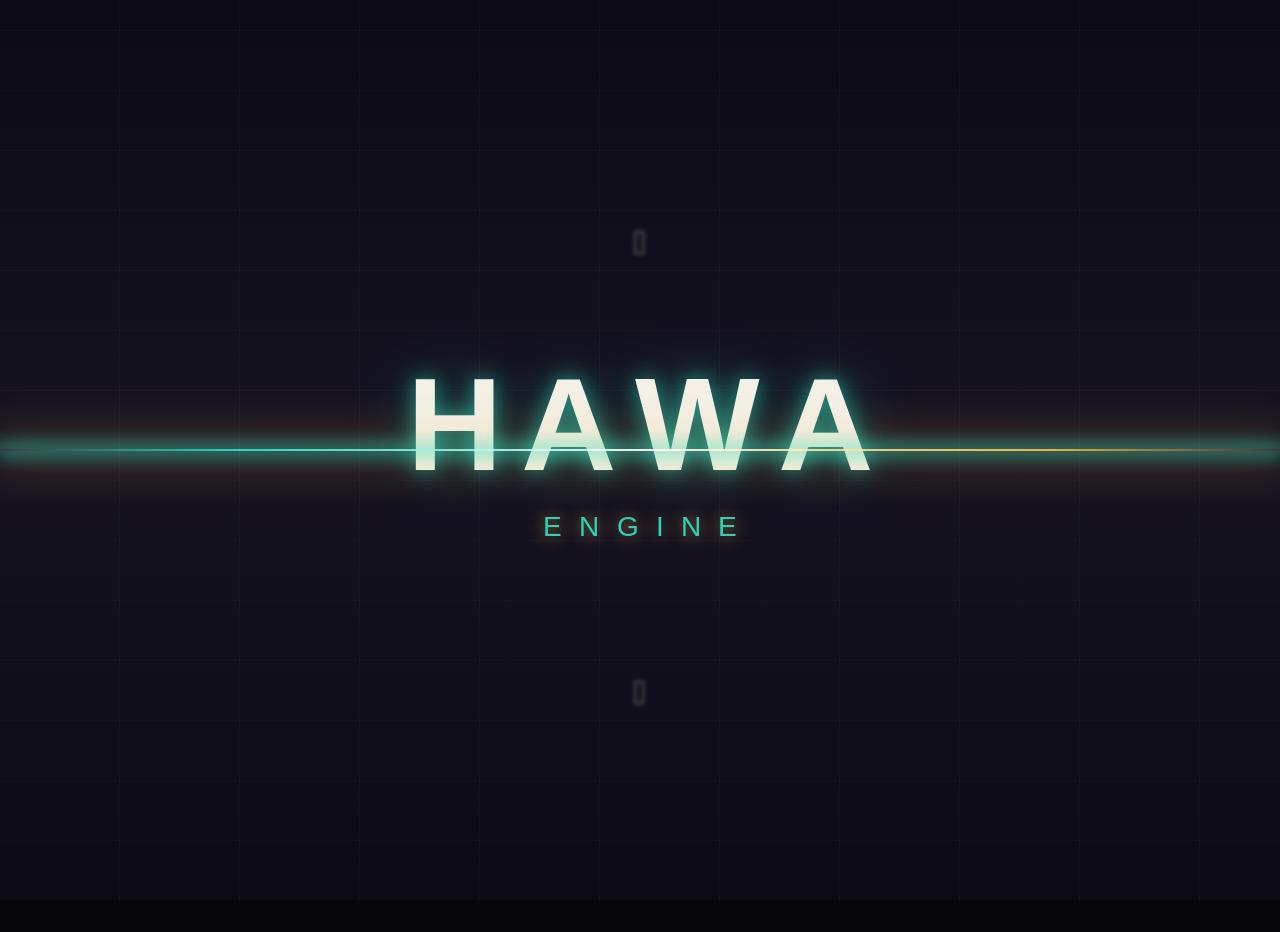
==== commit 17a8f4bd: "Add files via upload" ====
--- a/index.html
+++ b/index.html
@@ -108,38 +108,67 @@
 @media (prefers-reduced-motion:reduce){*{animation:none!important;transition:none!important}}
 
 /* ---------- أنيميشن دخول المحرك — عظيم وهادئ ---------- */
-#boot{
-  position:fixed;inset:0;z-index:50;background:#05040a;
-  display:flex;align-items:center;justify-content:center;flex-direction:column;
-  pointer-events:auto;transition:opacity 1.05s cubic-bezier(.4,0,.2,1),visibility 1.05s}
-#boot.done{opacity:0;visibility:hidden;pointer-events:none}
-#boot canvas{position:absolute;inset:0;width:100%;height:100%}
-#boot .boot-logo{
-  position:relative;z-index:2;text-align:center;opacity:0;
-  transform:translateY(10px);transition:opacity 1.35s cubic-bezier(.22,1,.36,1),transform 1.35s cubic-bezier(.22,1,.36,1)}
-#boot .boot-logo.show{opacity:1;transform:none}
-#boot .boot-logo .eye{
-  font-size:clamp(20px,3.5vw,28px);color:rgba(200,195,185,.55);margin-bottom:14px;
-  letter-spacing:0;opacity:0;transition:opacity 1.2s ease .15s}
-#boot .boot-logo.show .eye{opacity:1}
-#boot .boot-logo h1{
-  font:300 clamp(40px,8vw,72px)/1 "Segoe UI",Cairo,Tahoma,sans-serif;
-  letter-spacing:.28em;margin:0;padding-inline-start:.28em;
-  color:#f2eee6;font-weight:300}
-#boot .boot-logo .sub{
-  font:500 10px/1 Cairo,Tahoma,sans-serif;letter-spacing:.5em;
-  color:rgba(160,150,165,.45);margin-top:16px;padding-inline-start:.5em}
-#boot .boot-bar{
-  position:relative;z-index:2;width:min(140px,36vw);height:1px;margin-top:36px;
-  background:rgba(255,255,255,.06);overflow:hidden;opacity:0;transition:opacity .8s ease .2s}
-#boot .boot-bar.show{opacity:1}
-#boot .boot-bar i{
-  display:block;height:100%;width:0;background:rgba(242,238,230,.5);
-  transition:width .1s linear}
-.page.boot-hide{opacity:0;transform:translateY(12px);pointer-events:none}
+#gate{position:fixed;inset:0;z-index:50;direction:ltr;overflow:hidden;background:#020206;pointer-events:auto;cursor:pointer;-webkit-tap-highlight-color:transparent}
+#gate.open{background:transparent;pointer-events:none}
+#gate.done{display:none!important}
+#gate .door{position:absolute;left:0;right:0;height:50%;overflow:hidden;z-index:1;will-change:transform;
+  transition:transform .85s cubic-bezier(.66,0,.2,1);
+  background:
+    repeating-linear-gradient(90deg,transparent 0 119px,rgba(255,255,255,.028) 119px 120px),
+    repeating-linear-gradient(0deg,transparent 0 59px,rgba(255,255,255,.02) 59px 60px),
+    linear-gradient(180deg,#0b0a14,#171322)}
+#gate .door.top{top:0;transform:translateY(-101%)}
+#gate .door.bot{bottom:0;transform:translateY(101%);
+  background:
+    repeating-linear-gradient(90deg,transparent 0 119px,rgba(255,255,255,.028) 119px 120px),
+    repeating-linear-gradient(0deg,transparent 0 59px,rgba(255,255,255,.02) 59px 60px),
+    linear-gradient(0deg,#0b0a14,#171322)}
+#gate .door::after{content:"";position:absolute;left:0;right:0;height:1px;background:rgba(255,255,255,.16)}
+#gate .door.top::after{bottom:0}
+#gate .door.bot::after{top:0}
+#gate.close .door{transform:none}
+#gate.open .door{transition:transform 1.15s cubic-bezier(.76,0,.18,1)}
+#gate.open .door.top{transform:translateY(-101%)}
+#gate.open .door.bot{transform:translateY(101%)}
+
+#gate .stage{position:absolute;left:0;width:100%;height:200%;display:flex;flex-direction:column;align-items:center;justify-content:center;
+  font-family:"Segoe UI",Cairo,Tahoma,sans-serif;user-select:none}
+#gate .door.top .stage{top:0}
+#gate .door.bot .stage{bottom:0}
+#gate .eye{font-size:clamp(22px,5vw,34px);color:rgba(220,212,196,.6);margin-bottom:clamp(10px,2vh,18px);opacity:0;transform:translateY(-10px);
+  transition:opacity .9s ease,transform .9s ease}
+#gate.logo .eye{opacity:1;transform:none}
+#gate .big{display:flex;font-weight:700;font-size:clamp(54px,17vw,132px);line-height:1;letter-spacing:.14em;padding-inline-start:.14em;color:#f4f0e8}
+#gate .small{display:flex;font-weight:500;font-size:clamp(14px,4.4vw,28px);line-height:1;color:rgba(45,226,196,.92);
+  margin-top:clamp(12px,2.4vh,22px);letter-spacing:1.1em;padding-inline-start:1.1em;transition:letter-spacing 1.5s cubic-bezier(.16,1,.3,1),padding .9s}
+#gate.logo .small{letter-spacing:.62em;padding-inline-start:.62em}
+#gate .ch{display:inline-block;opacity:0;transform:translateY(38px) scale(1.18);filter:blur(10px);transition:text-shadow .55s ease}
+#gate.logo .ch{animation:gChIn .95s cubic-bezier(.16,1,.3,1) forwards;animation-delay:var(--d,0ms)}
+#gate.charge .big .ch{text-shadow:0 0 22px rgba(45,226,196,.65),0 0 64px rgba(45,226,196,.3)}
+#gate.charge .small .ch{text-shadow:0 0 16px rgba(255,190,61,.7)}
+@keyframes gChIn{0%{opacity:0;transform:translateY(38px) scale(1.18);filter:blur(10px)}60%{filter:blur(0)}100%{opacity:1;transform:none;filter:blur(0)}}
+
+#gate #seam,#gate #prog{position:absolute;left:0;right:0;top:50%;height:2px;margin-top:-1px;pointer-events:none;
+  background:linear-gradient(90deg,transparent,#2de2c4 18%,#fff 50%,#ffbe3d 82%,transparent)}
+#gate #seam{z-index:4;opacity:0;transform:scaleX(.02);box-shadow:0 0 16px 3px rgba(45,226,196,.6),0 0 46px 8px rgba(255,190,61,.28)}
+#gate.impact #seam{animation:gSeam .85s ease-out forwards}
+@keyframes gSeam{0%{opacity:1;transform:scaleX(.02) scaleY(3)}35%{opacity:1;transform:scaleX(1) scaleY(4)}100%{opacity:0;transform:scaleX(1) scaleY(1)}}
+#gate #prog{z-index:4;opacity:0;transform:scaleX(0);box-shadow:0 0 10px 1px rgba(45,226,196,.45)}
+#gate.logo #prog{opacity:.9;transform:scaleX(1);transition:transform 2s cubic-bezier(.4,0,.2,1),opacity .4s}
+#gate.charge #prog{box-shadow:0 0 18px 4px rgba(45,226,196,.8),0 0 50px 10px rgba(255,190,61,.35);transition:box-shadow .4s}
+#gate.open #prog{opacity:0;transition:opacity .3s}
+#gate #burst{position:absolute;left:0;right:0;top:50%;height:300px;margin-top:-150px;z-index:4;pointer-events:none;opacity:0;transform:scaleY(.05);
+  background:radial-gradient(ellipse at center,rgba(255,255,255,.55),rgba(45,226,196,.25) 30%,transparent 70%)}
+#gate.impact #burst{animation:gBurst .9s ease-out forwards}
+@keyframes gBurst{0%{opacity:1;transform:scaleY(.05)}100%{opacity:0;transform:scaleY(1)}}
+#gate #beam{position:absolute;inset:0;z-index:0;opacity:0;pointer-events:none;
+  background:radial-gradient(ellipse 100% 42% at 50% 50%,rgba(225,255,249,.95),rgba(45,226,196,.38) 45%,transparent 78%)}
+#gate.open #beam{animation:gBeam 1.2s ease-out forwards}
+@keyframes gBeam{0%{opacity:1}100%{opacity:0}}
+.page.boot-hide{opacity:0;transform:translateY(16px) scale(1.035);pointer-events:none}
 .page.boot-show{
   opacity:1;transform:none;
-  transition:opacity 1.15s cubic-bezier(.22,1,.36,1) .05s,transform 1.15s cubic-bezier(.22,1,.36,1) .05s}
+  transition:opacity 1.1s cubic-bezier(.22,1,.36,1),transform 1.4s cubic-bezier(.22,1,.36,1)}
 .modes.boot-pop .card{animation:none;opacity:0;transform:translateY(14px)}
 .modes.boot-pop.reveal .card{
   opacity:1;transform:none;
@@ -154,14 +183,11 @@
 </head>
 <body>
 
-<div id="boot" aria-hidden="false">
-  <canvas id="bootCv"></canvas>
-  <div class="boot-logo" id="bootLogo">
-    <div class="eye">𓂀</div>
-    <h1>HAWA</h1>
-    <div class="sub">ENGINE</div>
-  </div>
-  <div class="boot-bar" id="bootBar"><i id="bootFill"></i></div>
+<div id="gate" aria-hidden="true">
+  <div id="beam"></div>
+  <div class="door top"><div class="stage"><div class="eye">𓂀</div><div class="big"><span class="ch" style="--d:0ms">H</span><span class="ch" style="--d:90ms">A</span><span class="ch" style="--d:180ms">W</span><span class="ch" style="--d:270ms">A</span></div><div class="small"><span class="ch" style="--d:420ms">E</span><span class="ch" style="--d:485ms">N</span><span class="ch" style="--d:550ms">G</span><span class="ch" style="--d:615ms">I</span><span class="ch" style="--d:680ms">N</span><span class="ch" style="--d:745ms">E</span></div></div></div>
+  <div class="door bot"><div class="stage"><div class="eye">𓂀</div><div class="big"><span class="ch" style="--d:0ms">H</span><span class="ch" style="--d:90ms">A</span><span class="ch" style="--d:180ms">W</span><span class="ch" style="--d:270ms">A</span></div><div class="small"><span class="ch" style="--d:420ms">E</span><span class="ch" style="--d:485ms">N</span><span class="ch" style="--d:550ms">G</span><span class="ch" style="--d:615ms">I</span><span class="ch" style="--d:680ms">N</span><span class="ch" style="--d:745ms">E</span></div></div></div>
+  <div id="burst"></div><div id="seam"></div><div id="prog"></div>
 </div>
 
 <div class="bg"></div>
@@ -446,105 +472,46 @@
 </script>
 
 <script>
+/* بوابتان: تنغلقان من نص الشاشة ← يظهر HAWA ENGINE ← تنفتحان على الرئيسية */
 (function () {
-  var boot = document.getElementById('boot');
-  if (!boot) return;
-  var cv = document.getElementById('bootCv'), c = cv.getContext('2d');
-  var logo = document.getElementById('bootLogo'), bar = document.getElementById('bootBar'), fill = document.getElementById('bootFill');
+  var g = document.getElementById('gate');
   var page = document.getElementById('mainPage'), modes = document.getElementById('modeCards');
-  var dpr = Math.min(devicePixelRatio || 1, 2), W = 0, H = 0, t0 = 0, done = false, raf = 0;
-  function size() {
-    W = innerWidth; H = innerHeight;
-    cv.width = Math.round(W * dpr); cv.height = Math.round(H * dpr);
-    cv.style.width = W + 'px'; cv.style.height = H + 'px';
-    c.setTransform(dpr, 0, 0, dpr, 0, 0);
+  if (!g) return;
+  var done = false, opened = false, timers = [];
+  function at(ms, fn) { timers.push(setTimeout(fn, ms)); }
+  function reveal(fast) {
+    if (page) { page.classList.remove('boot-hide'); page.classList.add('boot-show'); }
+    if (modes) setTimeout(function () { modes.classList.add('reveal'); }, fast ? 0 : 380);
   }
-  size();
-  addEventListener('resize', size);
-
-  function clamp(x, a, b) { return x < a ? a : x > b ? b : x; }
-  function pr(t, a, b) { return clamp((t - a) / (b - a), 0, 1); }
-  function eo(x) { return 1 - Math.pow(1 - x, 3); }
-  function eio(x) { return x < 0.5 ? 4 * x * x * x : 1 - Math.pow(-2 * x + 2, 3) / 2; }
-
-  var DUR = 2600;
-
-  function finish() {
-    if (done) return;
-    done = true;
-    cancelAnimationFrame(raf);
-    boot.classList.add('done');
-    boot.setAttribute('aria-hidden', 'true');
-    if (page) { page.classList.remove('boot-hide'); page.classList.add('boot-show'); }
-    if (modes) requestAnimationFrame(function () { modes.classList.add('reveal'); });
+  function end() {
+    if (done) return; done = true;
+    timers.forEach(clearTimeout);
+    g.classList.add('done');
   }
-
-  function frame(now) {
-    var t = now - t0;
-    c.clearRect(0, 0, W, H);
-
-    var cover = eo(pr(t, 0, 700));
-    var soft = eio(pr(t, 200, 1600));
-    var fade = eo(pr(t, DUR - 750, DUR));
-
-    /* خلفية صلبة هادئة */
-    c.fillStyle = 'rgb(5,4,10)';
-    c.fillRect(0, 0, W, H);
-
-    /* توهج مركزي خفيف جداً — عمق بدون صخب */
-    var g = c.createRadialGradient(W * 0.5, H * 0.38, 0, W * 0.5, H * 0.38, Math.max(W, H) * 0.62);
-    g.addColorStop(0, 'rgba(32,28,42,' + (0.55 * soft * (1 - fade * 0.4)) + ')');
-    g.addColorStop(0.55, 'rgba(14,12,20,' + (0.25 * soft * (1 - fade * 0.3)) + ')');
-    g.addColorStop(1, 'rgba(5,4,10,0)');
-    c.fillStyle = g;
-    c.fillRect(0, 0, W, H);
-
-    /* إطار vignette ناعم */
-    var vg = c.createRadialGradient(W / 2, H / 2, Math.min(W, H) * 0.25, W / 2, H / 2, Math.hypot(W, H) * 0.72);
-    vg.addColorStop(0, 'rgba(0,0,0,0)');
-    vg.addColorStop(1, 'rgba(0,0,0,' + (0.55 * cover) + ')');
-    c.fillStyle = vg;
-    c.fillRect(0, 0, W, H);
-
-    /* خط أفقي رفيع جداً — يرسم نفسه مرة واحدة */
-    var lineP = eo(pr(t, 700, 1700));
-    if (lineP > 0) {
-      var lw = Math.min(100, W * 0.14) * lineP;
-      c.strokeStyle = 'rgba(230,220,205,' + (0.28 * cover * (1 - fade)) + ')';
-      c.lineWidth = 1;
-      c.beginPath();
-      c.moveTo(W / 2 - lw, H * 0.51);
-      c.lineTo(W / 2 + lw, H * 0.51);
-      c.stroke();
-    }
-
-    /* واجهة */
-    var prog = Math.min(1, t / (DUR - 200));
-    if (t > 400) {
-      logo.classList.add('show');
-      bar.classList.add('show');
-    }
-    if (fill) fill.style.width = (prog * 100) + '%';
-
-    if (t < DUR) raf = requestAnimationFrame(frame);
-    else finish();
+  function openNow() {
+    if (opened) return; opened = true;
+    timers.forEach(clearTimeout); timers = [];
+    g.classList.add('close', 'logo', 'charge', 'open');
+    reveal();
+    at(1300, end);
   }
 
-  var skip = matchMedia('(prefers-reduced-motion: reduce)').matches
-    || sessionStorage.getItem('hawa_boot_done') === '1';
-  if (skip) {
-    finish();
-  } else {
-    sessionStorage.setItem('hawa_boot_done', '1');
-    t0 = performance.now();
-    raf = requestAnimationFrame(frame);
+  var nav = (performance.getEntriesByType && performance.getEntriesByType('navigation')[0]) || {};
+  var skip = matchMedia('(prefers-reduced-motion: reduce)').matches || nav.type === 'back_forward';
+  if (skip) { reveal(true); end(); }
+  else {
+    void g.offsetWidth;                                   /* تثبيت الحالة الأولية */
+    requestAnimationFrame(function () { g.classList.add('close'); });  /* 0ms: البوابتان تتقابلان */
+    at(900,  function () { g.classList.add('impact'); });  /* التقاء + وميض */
+    at(1000, function () { g.classList.add('logo'); });    /* ظهور HAWA ENGINE */
+    at(3000, function () { g.classList.add('charge'); });  /* توهج قبل الفتح */
+    at(3350, openNow);                                     /* الانفتاح + الرئيسية */
+    g.addEventListener('click', openNow);
+    addEventListener('keydown', function (e) {
+      if (e.key === 'Escape' || e.key === 'Enter' || e.key === ' ') openNow();
+    }, { once: true });
   }
-
-  function skipNow() { if (!done) finish(); }
-  boot.addEventListener('click', skipNow);
-  addEventListener('keydown', function (e) {
-    if (e.key === 'Escape' || e.key === 'Enter' || e.key === ' ') skipNow();
-  }, { once: true });
+  addEventListener('pageshow', function (e) { if (e.persisted) { reveal(true); end(); } });
 })();
 </script>
 
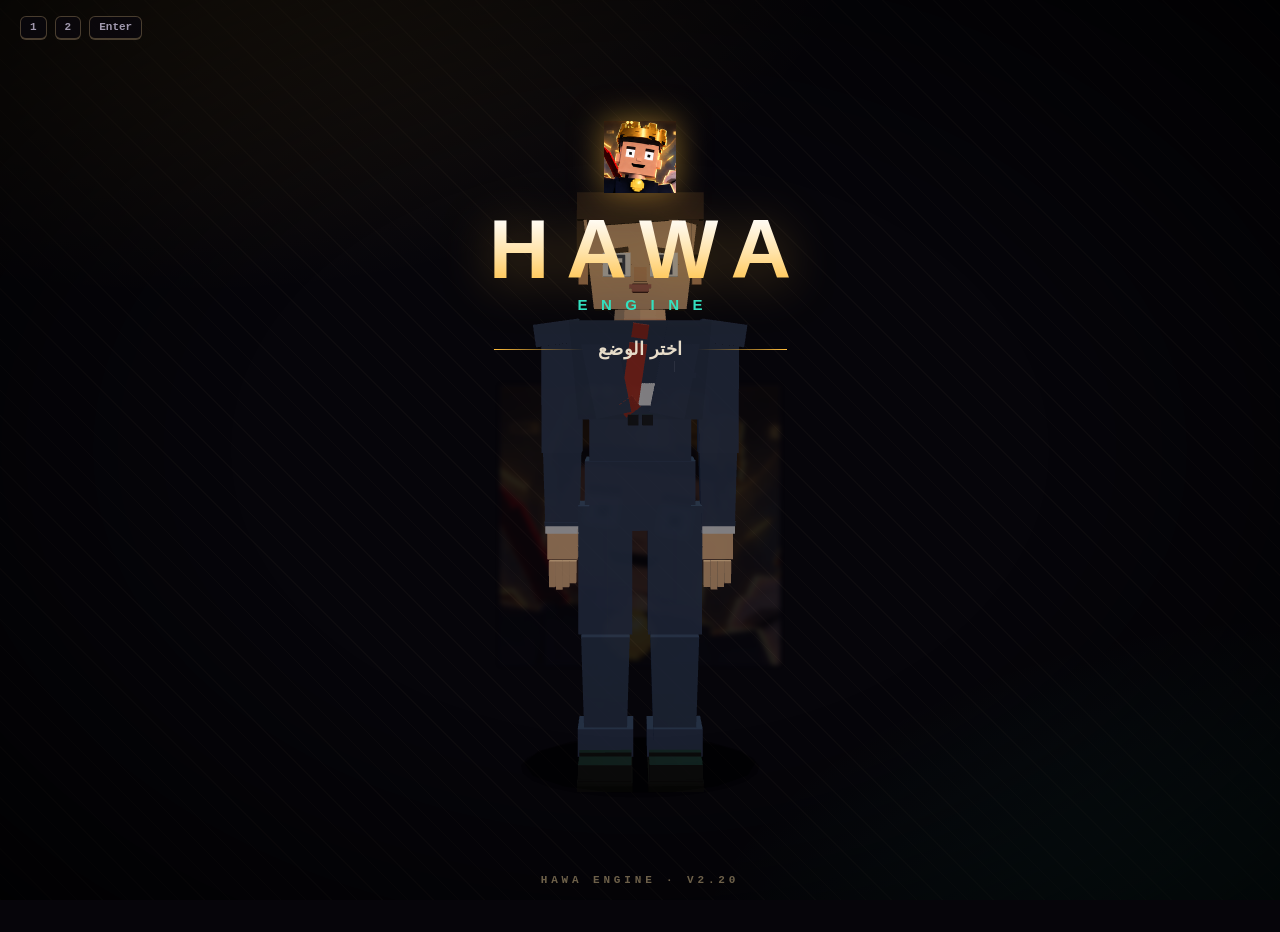
==== commit 0175b05a: "Add files via upload" ====
--- a/index.html
+++ b/index.html
@@ -4,7 +4,19 @@
 <meta charset="utf-8">
 <meta name="viewport" content="width=device-width,initial-scale=1,viewport-fit=cover">
 <meta name="theme-color" content="#06050a">
-<title>Hawa Engine</title>
+<title>Hawa Engine · محرك هوا</title>
+<link rel="icon" type="image/png" href="favicon.png">
+<link rel="icon" type="image/png" sizes="32x32" href="favicon-32.png">
+<link rel="apple-touch-icon" href="favicon-180.png">
+<meta name="description" content="Hawa Engine — محرك ألعاب مصري لبناء وتشغيل ألعاب 3D أونلاين وأوفلاين بسهولة.">
+<meta property="og:title" content="Hawa Engine">
+<meta property="og:description" content="محرك ألعاب مصري — بناء وتشغيل ألعاب ثلاثية الأبعاد مع دعم الأونلاين.">
+<meta property="og:image" content="favicon.png">
+<meta property="og:type" content="website">
+<meta name="twitter:card" content="summary">
+<meta name="twitter:title" content="Hawa Engine">
+<meta name="twitter:description" content="محرك ألعاب مصري لبناء وتشغيل ألعاب 3D.">
+
 <style>
 :root{
   --bg:#06050a;--pan:#0e0c14;--tx:#f4efe4;--mu:#a199ae;
@@ -138,6 +150,12 @@
 #gate .eye{font-size:clamp(22px,5vw,34px);color:rgba(220,212,196,.6);margin-bottom:clamp(10px,2vh,18px);opacity:0;transform:translateY(-10px);
   transition:opacity .9s ease,transform .9s ease}
 #gate.logo .eye{opacity:1;transform:none}
+#gate .eye .gate-logo{width:clamp(48px,10vw,88px);height:clamp(48px,10vw,88px);object-fit:contain;filter:drop-shadow(0 0 18px rgba(255,190,61,.55));display:block;margin:0 auto}
+.bg-logo{width:min(42vw,280px);height:auto;opacity:.12;filter:blur(1px);display:inline-block}
+.mark-logo{width:72px;height:72px;object-fit:contain;position:relative;z-index:2;filter:drop-shadow(0 0 16px rgba(255,190,61,.5));display:block}
+.mark em{display:none}
+.mark{background:none!important}
+.mark::before,.mark::after{display:none!important}
 #gate .big{display:flex;font-weight:700;font-size:clamp(54px,17vw,132px);line-height:1;letter-spacing:.14em;padding-inline-start:.14em;color:#f4f0e8}
 #gate .small{display:flex;font-weight:500;font-size:clamp(14px,4.4vw,28px);line-height:1;color:rgba(45,226,196,.92);
   margin-top:clamp(12px,2.4vh,22px);letter-spacing:1.1em;padding-inline-start:1.1em;transition:letter-spacing 1.5s cubic-bezier(.16,1,.3,1),padding .9s}
@@ -185,13 +203,13 @@
 
 <div id="gate" aria-hidden="true">
   <div id="beam"></div>
-  <div class="door top"><div class="stage"><div class="eye">𓂀</div><div class="big"><span class="ch" style="--d:0ms">H</span><span class="ch" style="--d:90ms">A</span><span class="ch" style="--d:180ms">W</span><span class="ch" style="--d:270ms">A</span></div><div class="small"><span class="ch" style="--d:420ms">E</span><span class="ch" style="--d:485ms">N</span><span class="ch" style="--d:550ms">G</span><span class="ch" style="--d:615ms">I</span><span class="ch" style="--d:680ms">N</span><span class="ch" style="--d:745ms">E</span></div></div></div>
-  <div class="door bot"><div class="stage"><div class="eye">𓂀</div><div class="big"><span class="ch" style="--d:0ms">H</span><span class="ch" style="--d:90ms">A</span><span class="ch" style="--d:180ms">W</span><span class="ch" style="--d:270ms">A</span></div><div class="small"><span class="ch" style="--d:420ms">E</span><span class="ch" style="--d:485ms">N</span><span class="ch" style="--d:550ms">G</span><span class="ch" style="--d:615ms">I</span><span class="ch" style="--d:680ms">N</span><span class="ch" style="--d:745ms">E</span></div></div></div>
+  <div class="door top"><div class="stage"><div class="eye"><img src="logo-256.png" alt="Hawa" class="gate-logo"></div><div class="big"><span class="ch" style="--d:0ms">H</span><span class="ch" style="--d:90ms">A</span><span class="ch" style="--d:180ms">W</span><span class="ch" style="--d:270ms">A</span></div><div class="small"><span class="ch" style="--d:420ms">E</span><span class="ch" style="--d:485ms">N</span><span class="ch" style="--d:550ms">G</span><span class="ch" style="--d:615ms">I</span><span class="ch" style="--d:680ms">N</span><span class="ch" style="--d:745ms">E</span></div></div></div>
+  <div class="door bot"><div class="stage"><div class="eye"><img src="logo-256.png" alt="Hawa" class="gate-logo"></div><div class="big"><span class="ch" style="--d:0ms">H</span><span class="ch" style="--d:90ms">A</span><span class="ch" style="--d:180ms">W</span><span class="ch" style="--d:270ms">A</span></div><div class="small"><span class="ch" style="--d:420ms">E</span><span class="ch" style="--d:485ms">N</span><span class="ch" style="--d:550ms">G</span><span class="ch" style="--d:615ms">I</span><span class="ch" style="--d:680ms">N</span><span class="ch" style="--d:745ms">E</span></div></div></div>
   <div id="burst"></div><div id="seam"></div><div id="prog"></div>
 </div>
 
 <div class="bg"></div>
-<div class="eye">𓂀</div>
+<div class="eye"><img src="logo-256.png" alt="" class="bg-logo"></div>
 <div class="ring"></div><div class="ring r2"></div>
 <canvas id="fx"></canvas>
 <div class="vig"></div>
@@ -200,7 +218,7 @@
 
 <main class="page boot-hide" id="mainPage">
   <header class="hero">
-    <div class="mark"><em>𓂀</em></div>
+    <div class="mark"><img src="logo.png" alt="Hawa Engine" class="mark-logo"></div>
     <h1>HAWA</h1>
     <div class="sub">ENGINE</div>
     <div class="pick">اختر الوضع</div>
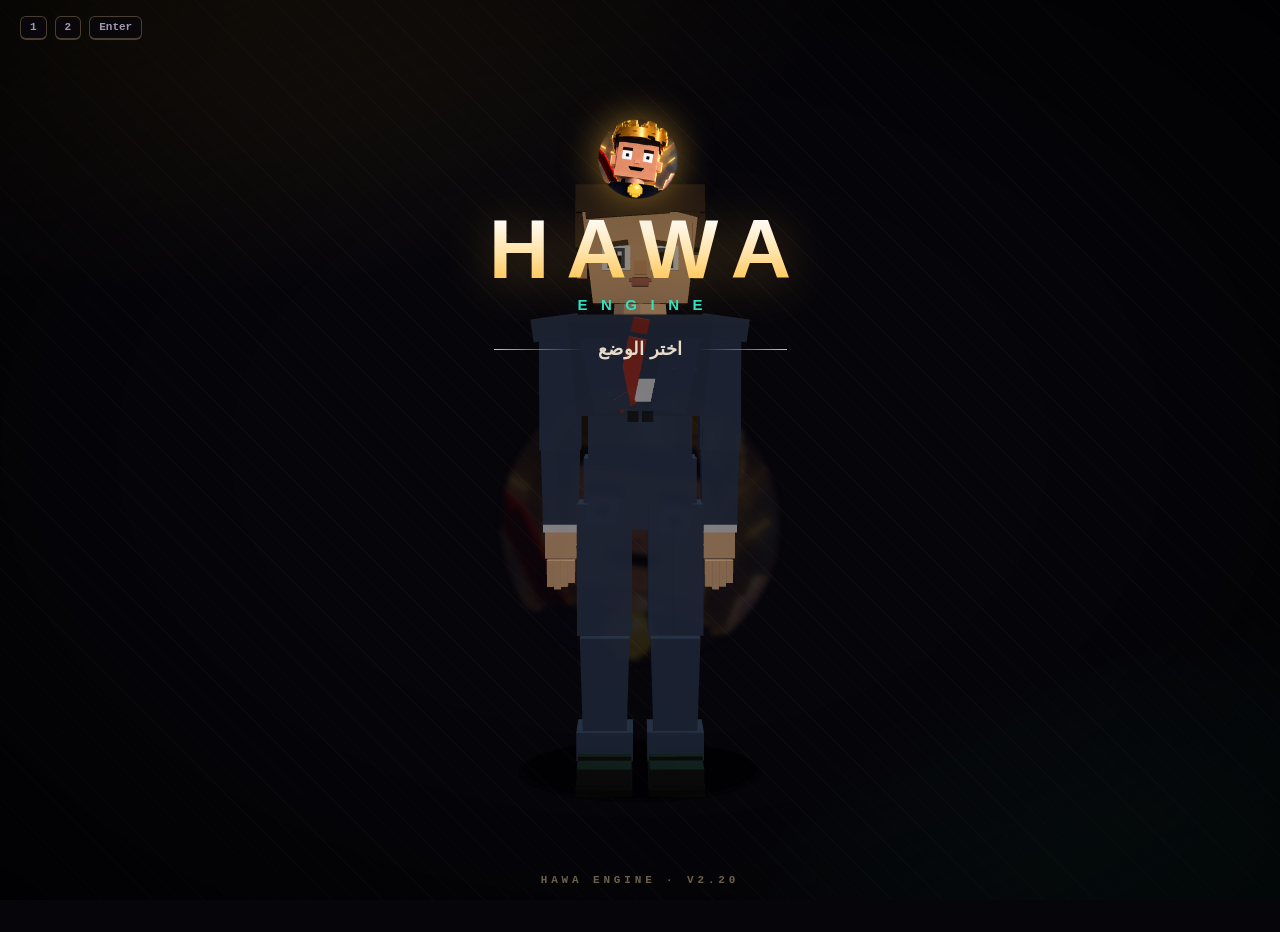
==== commit fee57b14: "Add files via upload" ====
--- a/index.html
+++ b/index.html
@@ -150,9 +150,9 @@
 #gate .eye{font-size:clamp(22px,5vw,34px);color:rgba(220,212,196,.6);margin-bottom:clamp(10px,2vh,18px);opacity:0;transform:translateY(-10px);
   transition:opacity .9s ease,transform .9s ease}
 #gate.logo .eye{opacity:1;transform:none}
-#gate .eye .gate-logo{width:clamp(48px,10vw,88px);height:clamp(48px,10vw,88px);object-fit:contain;filter:drop-shadow(0 0 18px rgba(255,190,61,.55));display:block;margin:0 auto}
-.bg-logo{width:min(42vw,280px);height:auto;opacity:.12;filter:blur(1px);display:inline-block}
-.mark-logo{width:72px;height:72px;object-fit:contain;position:relative;z-index:2;filter:drop-shadow(0 0 16px rgba(255,190,61,.5));display:block}
+#gate .eye .gate-logo{width:clamp(52px,11vw,96px);height:clamp(52px,11vw,96px);object-fit:contain;border-radius:50%;filter:drop-shadow(0 0 20px rgba(255,190,61,.6)) drop-shadow(0 0 40px rgba(255,190,61,.25));display:block;margin:0 auto}
+.bg-logo{width:min(42vw,280px);height:auto;opacity:.14;filter:blur(1.5px);border-radius:50%;display:inline-block}
+.mark-logo{width:80px;height:80px;object-fit:contain;position:relative;z-index:2;border-radius:50%;filter:drop-shadow(0 0 18px rgba(255,190,61,.55)) drop-shadow(0 4px 12px rgba(0,0,0,.35));display:block}
 .mark em{display:none}
 .mark{background:none!important}
 .mark::before,.mark::after{display:none!important}
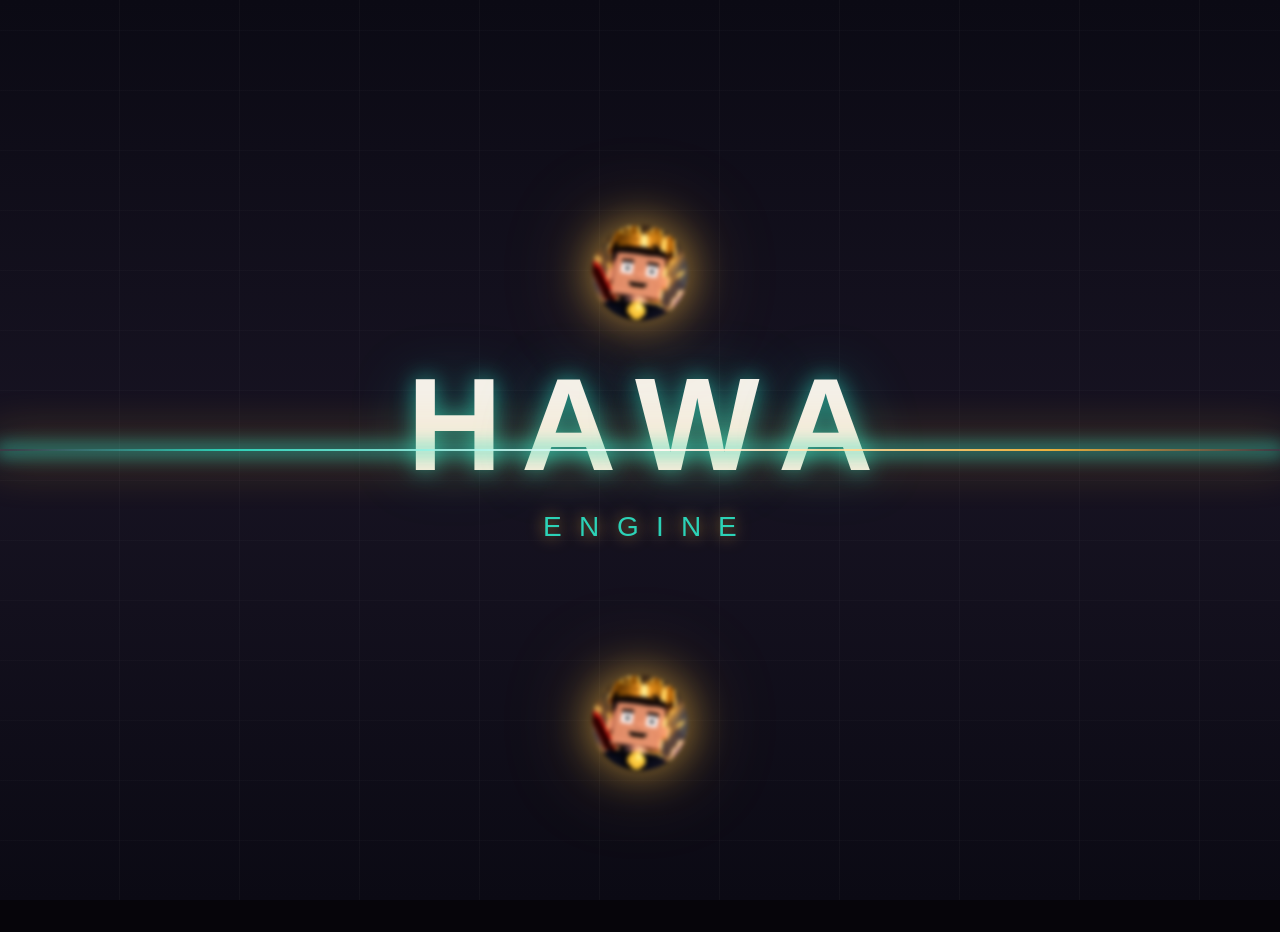
==== commit 9c637dbe: "Add files via upload" ====
--- a/index.html
+++ b/index.html
@@ -4,7 +4,7 @@
 <meta charset="utf-8">
 <meta name="viewport" content="width=device-width,initial-scale=1,viewport-fit=cover">
 <meta name="theme-color" content="#06050a">
-<title>Hawa Engine · محرك هوا</title>
+<title>Main</title>
 <link rel="icon" type="image/png" href="favicon.png">
 <link rel="icon" type="image/png" sizes="32x32" href="favicon-32.png">
 <link rel="apple-touch-icon" href="favicon-180.png">
@@ -198,6 +198,12 @@
 <script src="three.min.js"></script>
 <script src="player-preview.js"></script>
 <script src="hawa-fx.js"></script>
+<link rel="manifest" href="manifest.json">
+<meta name="theme-color" content="#0b0912">
+<meta name="mobile-web-app-capable" content="yes">
+<meta name="apple-mobile-web-app-capable" content="yes">
+<meta name="apple-mobile-web-app-title" content="Hawa">
+<link rel="apple-touch-icon" href="favicon-180.png">
 </head>
 <body>
 
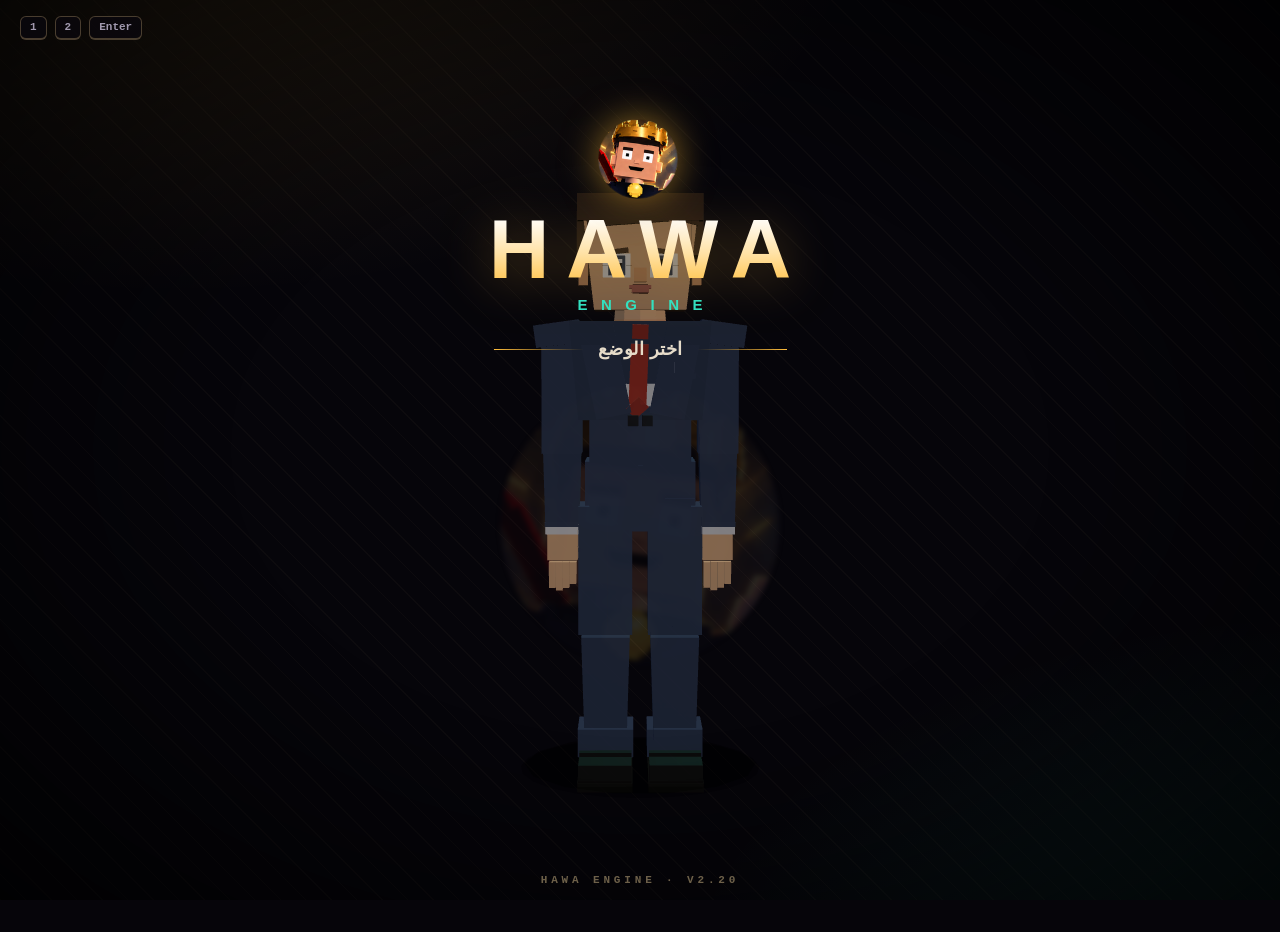
==== commit 80575e6f: "Add files via upload" ====
--- a/index.html
+++ b/index.html
@@ -231,14 +231,14 @@
   </header>
 
   <section class="modes boot-pop" id="modeCards">
-    <a class="card play" href="game.html" data-c="#2de2c4" tabindex="0">
+    <a class="card play" href="game" data-c="#2de2c4" tabindex="0">
       <span class="num">01</span>
       <div class="ico"><svg viewBox="0 0 24 24"><path d="M7 4.5v15a1 1 0 0 0 1.5.86l12-7.5a1 1 0 0 0 0-1.72l-12-7.5A1 1 0 0 0 7 4.5z"/></svg></div>
       <div class="name">وضع اللعب</div>
       <div class="tag">PLAY</div>
       <span class="go">ابدأ <b>←</b></span>
     </a>
-    <a class="card build" href="build.html" data-c="#ffbe3d" tabindex="0">
+    <a class="card build" href="build" data-c="#ffbe3d" tabindex="0">
       <span class="num">02</span>
       <div class="ico"><svg viewBox="0 0 24 24"><path d="M14.7 6.3a1 1 0 0 0 0 1.4l1.6 1.6a1 1 0 0 0 1.4 0l3.77-3.77a6 6 0 0 1-7.94 7.94l-6.91 6.91a2.12 2.12 0 0 1-3-3l6.91-6.91a6 6 0 0 1 7.94-7.94l-3.76 3.76z"/></svg></div>
       <div class="name">وضع البناء</div>
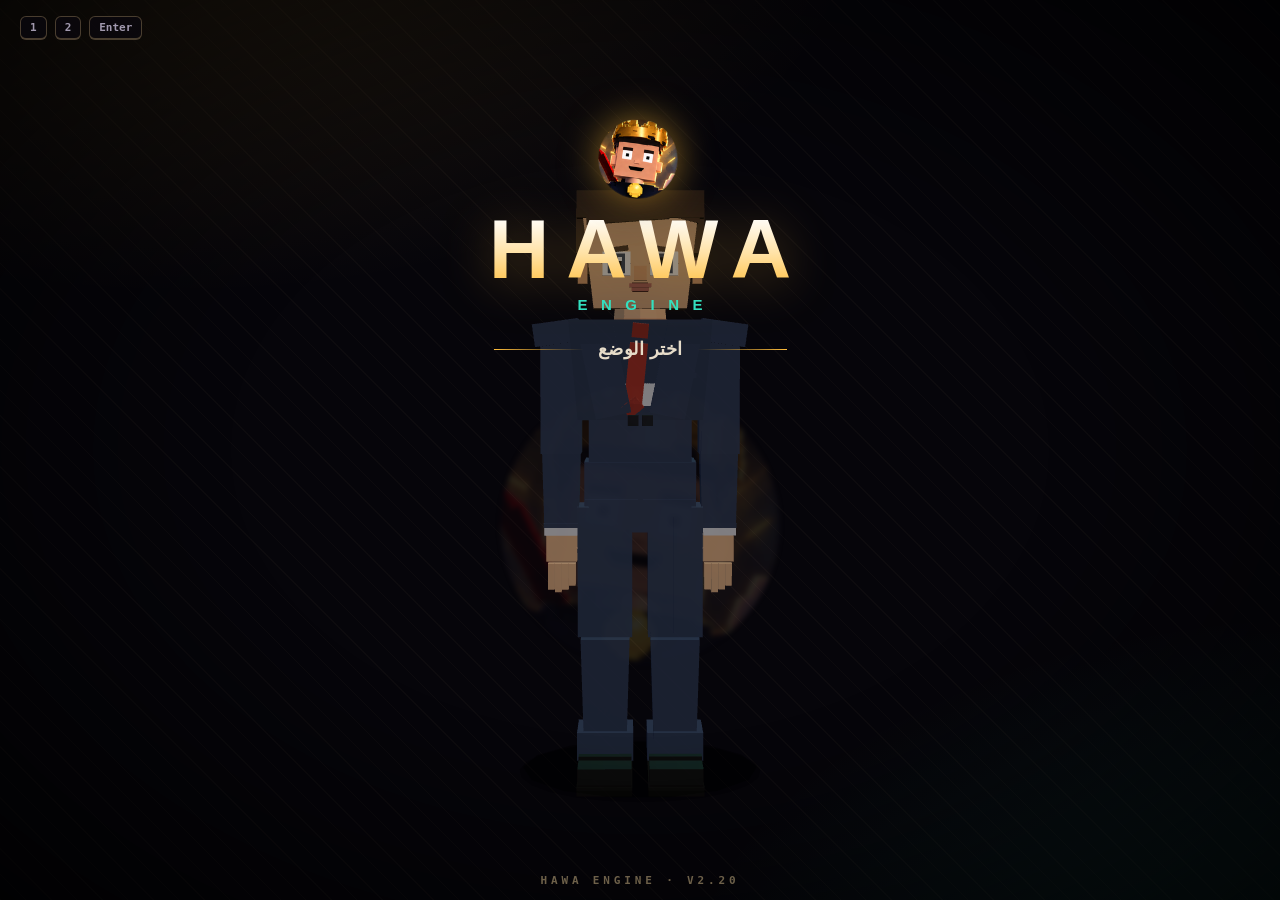
==== commit 5dde0e52: "Add files via upload" ====
--- a/index.html
+++ b/index.html
@@ -231,14 +231,14 @@
   </header>
 
   <section class="modes boot-pop" id="modeCards">
-    <a class="card play" href="game" data-c="#2de2c4" tabindex="0">
+    <a class="card play" href="game.html" data-c="#2de2c4" tabindex="0">
       <span class="num">01</span>
       <div class="ico"><svg viewBox="0 0 24 24"><path d="M7 4.5v15a1 1 0 0 0 1.5.86l12-7.5a1 1 0 0 0 0-1.72l-12-7.5A1 1 0 0 0 7 4.5z"/></svg></div>
       <div class="name">وضع اللعب</div>
       <div class="tag">PLAY</div>
       <span class="go">ابدأ <b>←</b></span>
     </a>
-    <a class="card build" href="build" data-c="#ffbe3d" tabindex="0">
+    <a class="card build" href="build.html" data-c="#ffbe3d" tabindex="0">
       <span class="num">02</span>
       <div class="ico"><svg viewBox="0 0 24 24"><path d="M14.7 6.3a1 1 0 0 0 0 1.4l1.6 1.6a1 1 0 0 0 1.4 0l3.77-3.77a6 6 0 0 1-7.94 7.94l-6.91 6.91a2.12 2.12 0 0 1-3-3l6.91-6.91a6 6 0 0 1 7.94-7.94l-3.76 3.76z"/></svg></div>
       <div class="name">وضع البناء</div>
